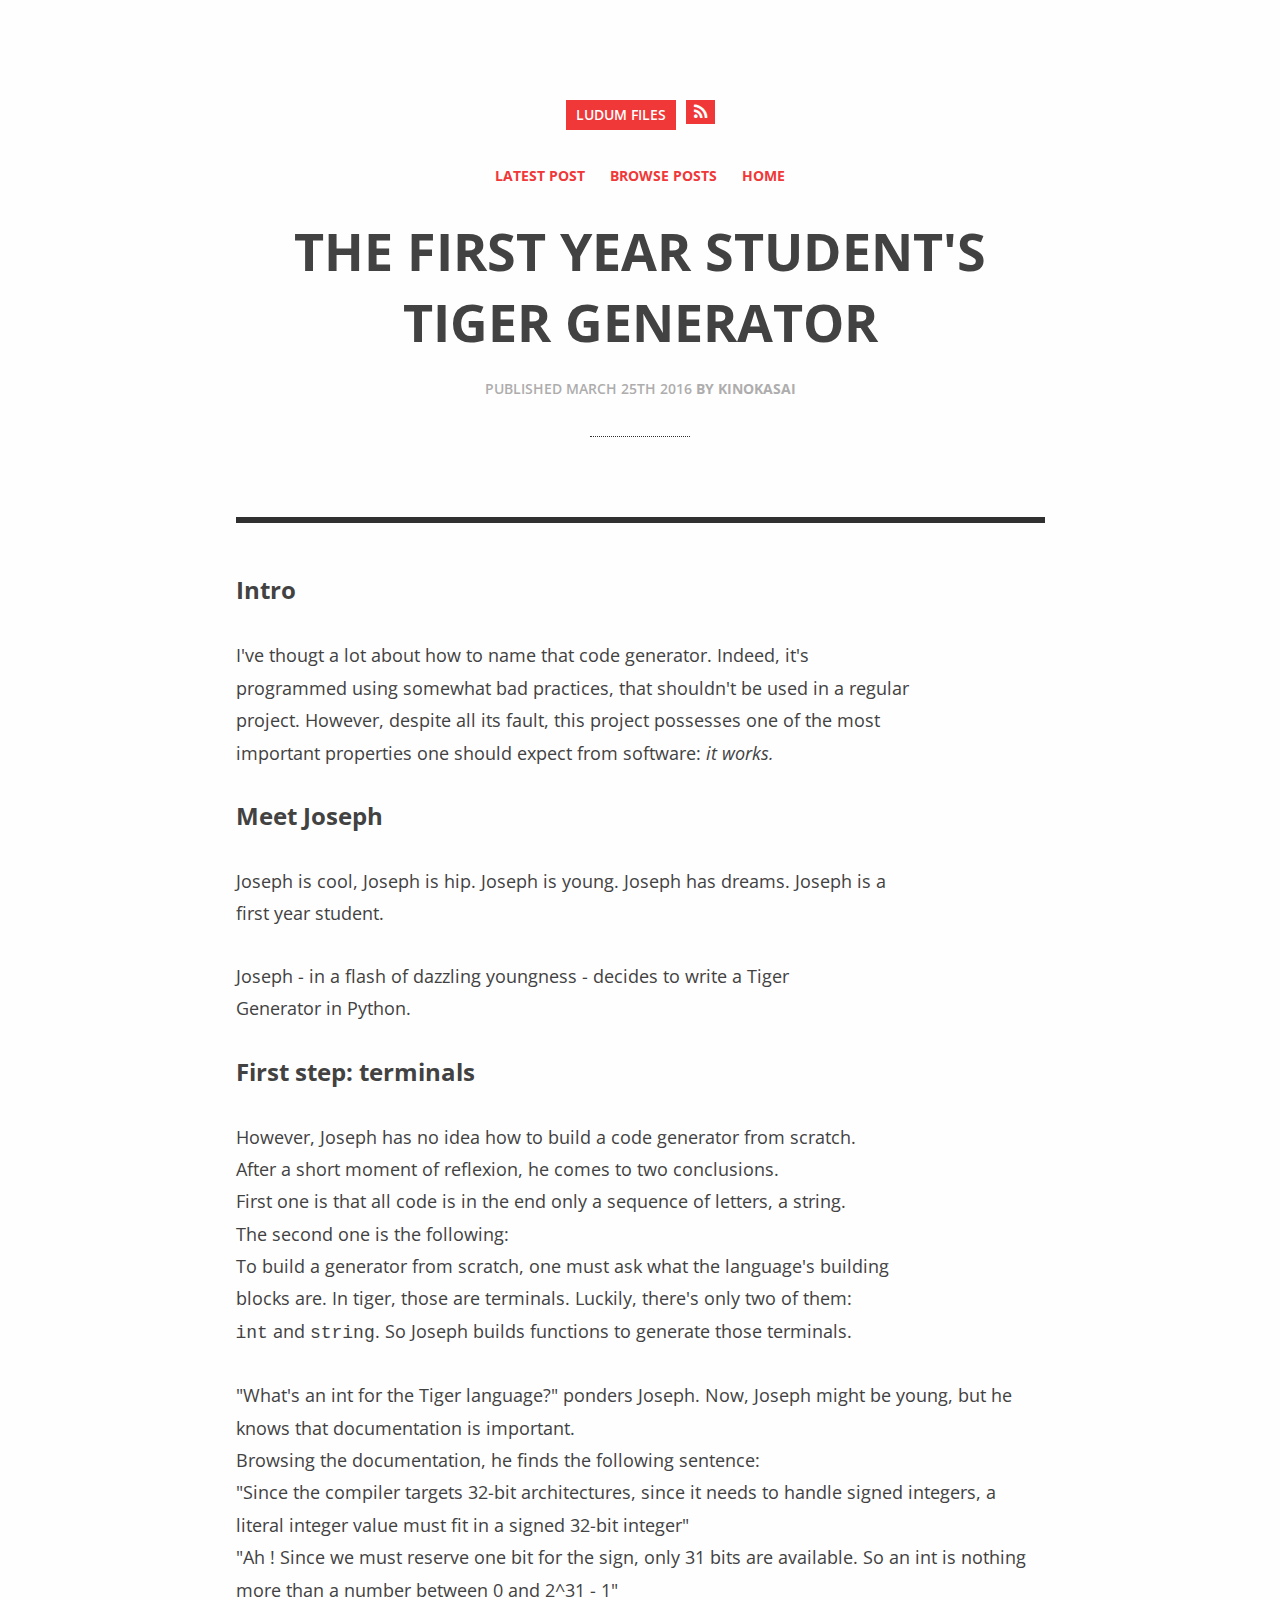
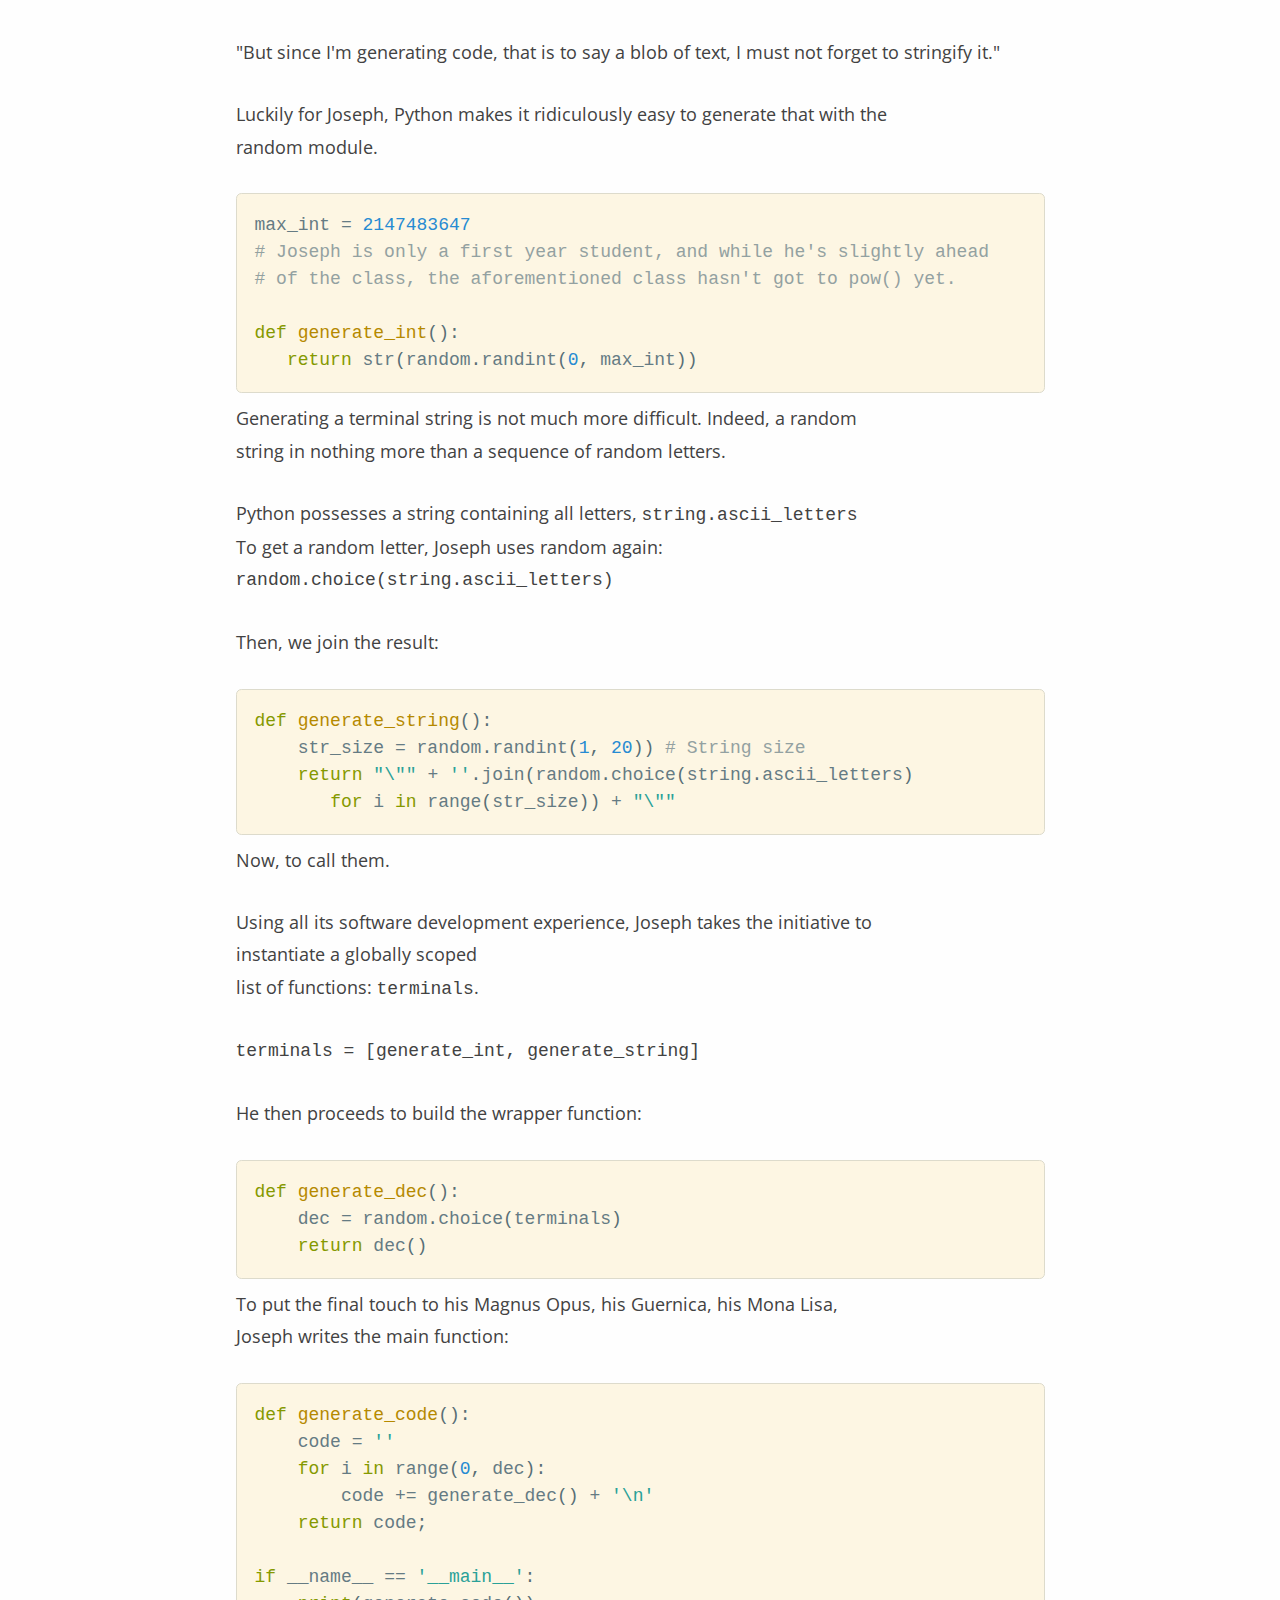
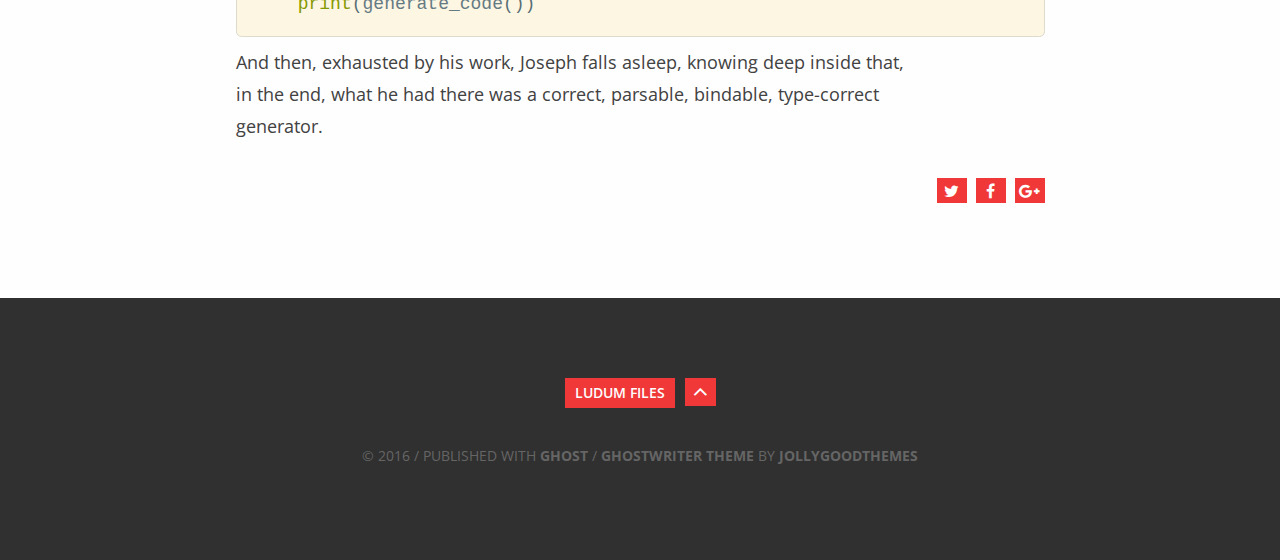
==== the-first-year-students-tiger-generator/index.html @ 7da1688c "Blog update at 2016-03-25 11:44:59" ====
<head>
    <meta http-equiv="Content-Type" content="text/html" charset="UTF-8">
    <meta http-equiv="X-UA-Compatible" content="IE=edge,chrome=1">

    <title>The first year student's Tiger Generator</title>
    <meta name="description" content="">

    <meta name="HandheldFriendly" content="True">
    <meta name="MobileOptimized" content="320">
    <meta name="viewport" content="width=device-width, initial-scale=1.0">

    <link rel="stylesheet" type="text/css" href="../assets/css/normalize.css?v=79998d7798">
    <link rel="stylesheet" type="text/css" href="../assets/css/nprogress.css?v=79998d7798">
    <link rel="stylesheet" type="text/css" href="../assets/css/style.css?v=79998d7798">
    <link rel="stylesheet" type="text/css" href="../assets/css/prism.css?v=79998d7798">
    <link rel="stylesheet" type="text/css" href="http://fonts.googleapis.com/css?family=Open+Sans:300italic,400italic,600italic,700italic,400,600,700,300&amp;subset=latin,cyrillic-ext,latin-ext,cyrillic">
    <link rel="stylesheet" type="text/css" href="http://maxcdn.bootstrapcdn.com/font-awesome/4.3.0/css/font-awesome.min.css">

    <link rel="canonical" href="index.html">
    <meta name="referrer" content="origin">
    
    <meta property="og:site_name" content="Ludum Files">
    <meta property="og:type" content="article">
    <meta property="og:title" content="The first year student's Tiger Generator">
    <meta property="og:description" content="Intro I've thougt a lot about how to name that code generator. Indeed, it's  programmed using somewhat bad practices, that shouldn't be used in a regular  project. However, despite all its fault, this project possesses one of the most  important properties one should expect from software: it works. Meet Joseph">
    <meta property="og:url" content="http://localhost:2368/the-first-year-students-tiger-generator/">
    <meta property="article:published_time" content="2016-03-25T11:16:42.933Z">
    <meta property="article:modified_time" content="2016-03-25T11:41:51.560Z">
    <meta name="twitter:card" content="summary">
    <meta name="twitter:title" content="The first year student's Tiger Generator">
    <meta name="twitter:description" content="Intro I've thougt a lot about how to name that code generator. Indeed, it's  programmed using somewhat bad practices, that shouldn't be used in a regular  project. However, despite all its fault, this project possesses one of the most  important properties one should expect from software: it works. Meet Joseph">
    <meta name="twitter:url" content="http://localhost:2368/the-first-year-students-tiger-generator/">
    
    <script type="application/ld+json">
{
    "@context": "http://schema.org",
    "@type": "Article",
    "publisher": "Ludum Files",
    "author": {
        "@type": "Person",
        "name": "kinokasai",
        "url": "http://localhost:2368/author/kinokasai/"
    },
    "headline": "The first year student&#x27;s Tiger Generator",
    "url": "http://localhost:2368/the-first-year-students-tiger-generator/",
    "datePublished": "2016-03-25T11:16:42.933Z",
    "dateModified": "2016-03-25T11:41:51.560Z",
    "description": "Intro I&#x27;ve thougt a lot about how to name that code generator. Indeed, it&#x27;s  programmed using somewhat bad practices, that shouldn&#x27;t be used in a regular  project. However, despite all its fault, this project possesses one of the most  important properties one should expect from software: it works. Meet Joseph"
}
    </script>

    <meta name="generator" content="Ghost 0.7">
    <link rel="alternate" type="application/rss+xml" title="Ludum Files" href="../rss.3">
</head>
<body class="post-template">

    <div id="wrapper">
        <header class="site-header">
            <div class="container">
                <div class="site-title-wrapper">
                        <h1 class="site-title"><a class="js-ajax-link" title="Ludum Files" href="../">Ludum Files</a></h1>

                        <a class="button-square" href="../rss.3"><i class="fa fa-rss"></i></a>
                </div>

                <ul class="site-nav">
                    <li class="site-nav-item"><a class="js-ajax-link" title="Ludum Files" href="../">Latest Post</a></li>
                    <li class="site-nav-item"><a class="js-ajax-link js-show-index" title="Ludum Files" href="../">Browse Posts</a></li>

                        <li class="site-nav-item"><a class="js-ajax-link" title="Home | Ludum Files" href="../">Home</a></li>


                </ul>
            </div>
        </header>
    
        <div id="ajax-container">
            
<div class="container">
<article class="post-container post">
    <header class="post-header">
        <h1 class="post-title">The first year student's Tiger Generator</h1>

        <p class="post-date">Published <time datetime="Fri Mar 25 2016 11:16:42 GMT+0000 (UTC)">March 25th 2016</time> <strong>by <a href="../author/kinokasai/">kinokasai</a></strong></p>
    </header>

    <div class="post-content clearfix">

        <h2 id="intro">Intro</h2>

<p>I've thougt a lot about how to name that code generator. Indeed, it's <br>
programmed using somewhat bad practices, that shouldn't be used in a regular <br>
project. However, despite all its fault, this project possesses one of the most <br>
important properties one should expect from software: <em>it works.</em></p>

<h2 id="meetjoseph">Meet Joseph</h2>

<p>Joseph is cool, Joseph is hip. Joseph is young. Joseph has dreams. Joseph is a <br>
first year student.</p>

<p>Joseph - in a flash of dazzling youngness - decides to write a Tiger <br>
Generator in Python.</p>

<h2 id="firststepterminals">First step: terminals</h2>

<p>However, Joseph has no idea how to build a code generator from scratch. <br>
After a short moment of reflexion, he comes to two conclusions. <br>
First one is that all code is in the end only a sequence of letters, a string. <br>
The second one is the following: <br>
To build a generator from scratch, one must ask what the language's building <br>
blocks are. In tiger, those are terminals. Luckily, there's only two of them: <br>
<code>int</code> and <code>string</code>. So Joseph builds functions to generate those terminals.</p>

<p>"What's an int for the Tiger language?" ponders Joseph.
Now, Joseph might be young, but he knows that documentation is important. <br>
Browsing the documentation, he finds the following sentence: <br>
"Since the compiler targets 32-bit architectures, since it needs to handle
signed integers, a literal integer value must fit in a signed 32-bit integer" <br>
"Ah ! Since we must reserve one bit for the sign, only 31 bits are available.
So an int is nothing more than a number between 0 and 2^31 - 1"</p>

<p>"But since I'm generating code, that is to say a blob of text, I must not
forget to stringify it."</p>

<p>Luckily for Joseph, Python makes it ridiculously easy to generate that with the <br>
random module.</p>

<pre><code class="language- language-python">max_int = 2147483647  
# Joseph is only a first year student, and while he's slightly ahead
# of the class, the aforementioned class hasn't got to pow() yet.

def generate_int():  
   return str(random.randint(0, max_int))
</code></pre>

<p>Generating a terminal string is not much more difficult. Indeed, a random <br>
string in nothing more than a sequence of random letters.</p>

<p>Python possesses a string containing all letters, <code>string.ascii_letters</code> <br>
To get a random letter, Joseph uses random again: <br>
<code>random.choice(string.ascii_letters)</code></p>

<p>Then, we join the result:</p>

<pre><code class="language- language-python">def generate_string():  
    str_size = random.randint(1, 20)) # String size
    return "\"" + ''.join(random.choice(string.ascii_letters)
       for i in range(str_size)) + "\""
</code></pre>

<p>Now, to call them.</p>

<p>Using all its software development experience, Joseph takes the initiative to <br>
instantiate a globally scoped <br>
list of functions: <code>terminals</code>.</p>

<p><code>terminals = [generate_int, generate_string]</code></p>

<p>He then proceeds to build the wrapper function:</p>

<pre><code class="language- language-python">def generate_dec():  
    dec = random.choice(terminals)
    return dec()
</code></pre>

<p>To put the final touch to his Magnus Opus, his Guernica, his Mona Lisa, <br>
Joseph writes the main function:</p>

<pre><code class="language- language-python">def generate_code():  
    code = ''
    for i in range(0, dec):
        code += generate_dec() + '\n'
    return code;

if __name__ == '__main__':  
    print(generate_code())
</code></pre>

<p>And then, exhausted by his work, Joseph falls asleep, knowing deep inside that, <br>
in the end, what he had there was a correct, parsable, bindable, type-correct <br>
generator.</p>
    </div>

    <footer class="post-footer clearfix">

        <div class="share">
            <a class="icon-twitter" href="http://twitter.com/share?text=The%20first%20year%20student's%20Tiger%20Generator&amp;url=http://localhost:2368/the-first-year-students-tiger-generator/" onclick="window.open(this.href, 'twitter-share', 'width=550,height=235');return false;">
                <i class="fa fa-twitter"></i>
                <span class="hidden">Twitter</span>
            </a>

            <a class="icon-facebook" href="https://www.facebook.com/sharer/sharer.php?u=http://localhost:2368/the-first-year-students-tiger-generator/" onclick="window.open(this.href, 'facebook-share','width=580,height=296');return false;">
                <i class="fa fa-facebook"></i>
                <span class="hidden">Facebook</span>
            </a>

            <a class="icon-google-plus" href="https://plus.google.com/share?url=http://localhost:2368/the-first-year-students-tiger-generator/" onclick="window.open(this.href, 'google-plus-share', 'width=490,height=530');return false;">
               <i class="fa fa-google-plus"></i>
                <span class="hidden">Google+</span>
            </a>
        </div>
    </footer>
</article></div>
        </div>
    </div>

    <footer class="footer">
        <div class="container">
            <div class="site-title-wrapper">
                <h1 class="site-title"><a class="js-ajax-link" title="Ludum Files" href="../">Ludum Files</a></h1>

                <a class="button-square button-jump-top js-jump-top" href="index.html#"><i class="fa fa-angle-up"></i></a>
            </div>

            <p class="footer-copyright">© 2016 / Published with <a href="https://ghost.org">Ghost</a> / <a href="https://github.com/roryg/ghostwriter">Ghostwriter theme</a> By <a href="http://jollygoodthemes.com">JollyGoodThemes</a></p>
        </div>
    </footer>

    

    <script type="text/javascript">  
    if (typeof jQuery == 'undefined') {
        document.write('<script type="text/javascript" src="../assets/js/jquery-1.11.3.min.js?v=79998d7798"></'+'script>');
    }
    </script>

    <script type="text/javascript" src="../assets/js/jquery.history.js?v=79998d7798"></script>
    <script type="text/javascript" src="../assets/js/nprogress.js?v=79998d7798"></script>
    <script type="text/javascript" src="../assets/js/jquery.fitvids.js?v=79998d7798"></script>
    <script type="text/javascript" src="../assets/js/scripts.js?v=79998d7798"></script>
    <script type="text/javascript" src="../assets/js/prism.js?v=79998d7798"></script>

</body>
---- assets/css/nprogress.css ----
/* Make clicks pass-through */
#nprogress {
  pointer-events: none;
}

#nprogress .bar {
  background: #29d;

  position: fixed;
  z-index: 1031;
  top: 0;
  left: 0;

  width: 100%;
  height: 2px;
}

/* Fancy blur effect */
#nprogress .peg {
  display: block;
  position: absolute;
  right: 0px;
  width: 100px;
  height: 100%;
  box-shadow: 0 0 10px #29d, 0 0 5px #29d;
  opacity: 1.0;

  -webkit-transform: rotate(3deg) translate(0px, -4px);
      -ms-transform: rotate(3deg) translate(0px, -4px);
          transform: rotate(3deg) translate(0px, -4px);
}

/* Remove these to get rid of the spinner */
#nprogress .spinner {
  display: block;
  position: fixed;
  z-index: 1031;
  top: 15px;
  right: 15px;
}

#nprogress .spinner-icon {
  width: 18px;
  height: 18px;
  box-sizing: border-box;

  border: solid 2px transparent;
  border-top-color: #29d;
  border-left-color: #29d;
  border-radius: 50%;

  -webkit-animation: nprogress-spinner 400ms linear infinite;
          animation: nprogress-spinner 400ms linear infinite;
}

.nprogress-custom-parent {
  overflow: hidden;
  position: relative;
}

.nprogress-custom-parent #nprogress .spinner,
.nprogress-custom-parent #nprogress .bar {
  position: absolute;
}

@-webkit-keyframes nprogress-spinner {
  0%   { -webkit-transform: rotate(0deg); }
  100% { -webkit-transform: rotate(360deg); }
}
@keyframes nprogress-spinner {
  0%   { transform: rotate(0deg); }
  100% { transform: rotate(360deg); }
}
---- assets/css/style.css ----
/* ============================================================ */
/* Base */
/* ============================================================ */
html, body {
  height: 100%; }

body {
  background: #FEFEFE;
  color: #424242;
  font-family: "Open Sans", arial, sans-serif;
  font-size: 18px; }

h1, h2, h3, h4, h5, h6 {
  margin-bottom: 33px;
  text-transform: none; }

h1 {
  font-size: 26px; }

h2 {
  font-size: 24px; }

h3 {
  font-size: 20px;
  margin-bottom: 20px; }

h4 {
  font-size: 18px;
  margin-bottom: 18px; }

h5 {
  font-size: 16px;
  margin-bottom: 15px; }

h6 {
  font-size: 14px;
  margin-bottom: 12px; }

p {
  line-height: 1.8;
  margin: 0 0 30px; }

a {
  color: #F03838;
  text-decoration: none; }

ul, ol {
  list-style-position: outside;
  line-height: 1.8;
  margin: 0 0 40px; }
  ul ul, ul ol, ol ul, ol ol {
    margin: 10px 0 0 20px; }
  ul li, ol li {
    margin: 0 0 10px; }
    ul li:last-of-type, ol li:last-of-type {
      margin-bottom: 0; }

ul {
  padding-left: 20px; }

ol {
  padding-left: 22px; }

ul ul,
ol ul {
  padding-left: 0; }

ul ol,
ol ol {
  padding-left: 5px; }

blockquote {
  border-left: 1px dotted #303030;
  margin: 40px 0;
  padding: 5px 30px; }
  blockquote p {
    color: #AEADAD;
    display: block;
    font-style: italic;
    margin: 0;
    width: 100%; }

img {
  display: block;
  margin: 40px 0;
  width: auto;
  max-width: 100%; }

pre {
  background: #F1F0EA;
  border: 1px solid #DDDBCC;
  border-radius: 3px;
  margin: 0 0 40px;
  padding: 15px 20px; }

hr {
  border: none;
  border-bottom: 1px dotted #303030;
  margin: 45px 0; }

table {
  margin-bottom: 40px;
  width: 100%; }
  table tbody > tr:nth-child(odd) > td,
  table tbody > tr:nth-child(odd) > th {
    background-color: #f7f7f3; }
  table th {
    padding: 0 10px 10px;
    text-align: left; }
  table td {
    padding: 10px; }
  table tr {
    border-bottom: 1px dotted #AEADAD; }

::selection {
  background: #FFF5B8;
  color: #000;
  display: block; }

::-moz-selection {
  background: #FFF5B8;
  color: #000;
  display: block; }

.fluid-width-video-wrapper {
  margin-bottom: 40px; }

.hidden {
  text-indent: -9999px;
  visibility: hidden;
  display: none; }

.clearfix:after {
  content: "";
  display: table;
  clear: both; }

/* ============================================================ */
/* General Appearance */
/* ============================================================ */
.container {
  margin: 0 auto;
  position: relative;
  width: 100%;
  max-width: 889px; }

#wrapper {
  height: auto;
  min-height: 100%;
  /* This must be the same as the height of the footer */
  margin-bottom: -265px; }
  #wrapper:after {
    content: "";
    display: block;
    /* This must be the same as the height of the footer */
    height: 265px; }

.button {
  background: #303030;
  border: none;
  border-radius: 3px;
  color: #FEFEFE;
  font-size: 14px;
  font-weight: 700;
  padding: 10px 12px;
  text-transform: uppercase; }
  .button:hover {
    background: #F03838; }

.button-square {
  background: #F03838;
  color: #FFF;
  float: left;
  font-size: 17px;
  margin: 0 0 0 10px;
  padding: 3px 8px 4px; }
  .button-square:hover {
    background: #303030; }

/* ============================================================ */
/* Site Header */
/* ============================================================ */
.site-header {
  padding: 100px 0 0;
  overflow: auto;
  text-align: center;
  text-transform: uppercase; }

.site-title-wrapper {
  display: table;
  margin: 0 auto; }

.site-title {
  float: left;
  font-size: 14px;
  font-weight: 600;
  margin: 0;
  text-transform: uppercase; }
  .site-title a {
    float: left;
    background: #F03838;
    color: #FEFEFE;
    padding: 5px 10px 6px; }
    .site-title a:hover {
      background: #303030; }

.site-logo {
  display: block; }
  .site-logo img {
    margin: 0; }

.site-nav {
  list-style: none;
  margin: 28px 0 10px;
  padding-left:	0px; }

.site-nav-item {
  display: inline-block;
  font-size: 14px;
  font-weight: 700;
  margin: 0 10px; }
  .site-nav-item a:hover {
    color: #424242; }

/* ============================================================ */
/* Post */
/* ============================================================ */
#latest-post {
  display: none; }

.post-container {
  margin: 0 40px; }

.post-header {
  border-bottom: 6px solid #303030;
  margin: 0 0 50px;
  padding: 0 0 80px;
  text-align: center;
  text-transform: uppercase; }

.post-title,
.page-title {
  font-size: 52px;
  font-weight: 700;
  margin: 15px 0;
  text-align: center;
  text-transform: uppercase; }

.page-title {
  margin: 15px 40px; }

.post-date,
.blog-description {
  color: #AEADAD;
  font-size: 14px;
  font-weight: 600;
  line-height: 1;
  margin: 25px 0 0; }
  .post-date a,
  .blog-description a {
    color: #AEADAD; }
  .post-date a:hover,
  .blog-description a:hover {
    color: #F03838; }
  .post-date:after,
  .blog-description:after {
    border-bottom: 1px dotted #303030;
    content: "";
    display: block;
    margin: 40px auto 0;
    width: 100px; }

.post-content a:hover {
  border-bottom: 1px dotted #F03838;
  padding: 0 0 2px; }
.post-content:last-child {
  margin-bottom: 0; }

.post-footer {
  margin-top: 5px; }

.post-tags,
.share {
  color: #AEADAD;
  font-size: 14px; }
  .post-tags span,
  .share span {
    font-weight: 600; }

.post-tags {
  float: left;
  margin: 3px 0 0; }
  .post-tags a:hover {
    color: #303030; }

.share {
  float: right; }
  .share a {
    background: #F03838;
    color: #FFF;
    display: inline-block;
    font-size: 16px;
    margin-left: 5px;
    padding: 5px 0 4px;
    width: 30px;
    text-align: center; }
  .share a:hover {
    background: #303030; }

.post-navigation {
  display: table;
  margin: 70px auto 100px; }

.newer-posts,
.older-posts {
  float: left;
  background: #F03838;
  color: #FEFEFE;
  font-size: 14px;
  font-weight: 600;
  margin: 0 5px;
  padding: 5px 10px 6px;
  text-transform: uppercase; }
  .newer-posts:hover,
  .older-posts:hover {
    background: #303030; }

.page-number {
  display: none; }

/* ============================================================ */
/* Post Index */
/* ============================================================ */
.post-list {
  border-top: 6px solid #303030;
  list-style: none;
  margin: 80px 40px 0;
  padding: 35px 0 0; }

.post-stub {
  border-bottom: 1px dotted #303030;
  margin: 0;
  position: relative; }
  .post-stub:first-child {
    padding-top: 0; }
  .post-stub a {
    -webkit-transition: all 0.2s ease-in-out;
    -moz-transition: all 0.2s ease-in-out;
    transition: all 0.2s ease-in-out;
    display: block;
    color: #424242;
    padding: 20px 5px; }
    .post-stub a:hover {
      background: #FCF5F5;
      color: #F03838;
      padding: 20px 12px; }
      .post-stub a:hover .post-stub-tag {
        background: #F03838; }

.post-stub-tag {
  background: #303030;
  border-radius: 3px;
  color: #FFF;
  float: right;
  font-size: 10px;
  margin: 7px 0 0;
  padding: 0 5px;
  text-transform: uppercase; }

.post-stub-title {
  display: inline-block;
  margin: 0;
  text-transform: none; }

.post-stub-date {
  display: inline-block; }
  .post-stub-date:before {
    content: "/ "; }

.next-posts-link a,
.previous-posts-link a {
  display: block;
  padding: 8px 11px; }

/* ============================================================ */
/* Author */
/* ============================================================ */
.author-profile {
  margin: 0 40px; }
  .author-profile:after {
    border-bottom: 1px dotted #303030;
    content: "";
    display: block;
    margin: 40px auto 0;
    width: 100px; }

.author-heading {
  margin: 15px auto;
  text-align: center;
  width: 100%; }

.author-avatar {
  border-radius: 50px;
  display: inline;
  height: 50px;
  margin: 5px 10px 0 0;
  width: 50px;
  vertical-align: middle; }

.author-name {
  display: inline;
  font-size: 52px;
  font-weight: 700;
  text-align: center;
  text-transform: uppercase;
  vertical-align: middle; }

.author-meta {
  color: #AEADAD;
  font-size: 14px;
  font-weight: 600;
  line-height: 1;
  margin: 25px 0 0;
  text-align: center;
  text-transform: uppercase; }
  .author-meta span {
    display: inline-block;
    margin: 0 10px 8px; }
  .author-meta i {
    margin-right: 8px; }
  .author-meta a {
    color: #AEADAD; }
  .author-meta a:hover {
    color: #F03838; }

.author-bio {
  margin: 20px auto 0;
  text-align: center;
  max-width: 700px; }

/* ============================================================ */
/* Footer */
/* ============================================================ */
.footer {
  background: #303030;
  color: #D3D3D3;
  height: 265px;
  margin-top: 95px;
  overflow: auto; }
  .footer .site-title-wrapper {
    margin: 80px auto 35px; }
  .footer .site-title a:hover,
  .footer .button-square:hover {
    background: #121212; }
  .footer .button-jump-top {
    font-size: 23px;
    line-height: 1.1;
    padding-top: 1px; }

.footer-copyright {
  color: #656565;
  font-size: 14px;
  margin: 0;
  text-align: center;
  text-transform: uppercase; }
  .footer-copyright a {
    color: #656565;
    font-weight: 700; }
    .footer-copyright a:hover {
      color: #FEFEFE; }

/* ============================================================ */
/* NProgress */
/* ============================================================ */
#nprogress .bar {
  background: #F03838; }

#nprogress .peg {
  box-shadow: 0 0 10px #F03838, 0 0 5px #F03838; }

#nprogress .spinner-icon {
  border-top-color: #F03838;
  border-left-color: #F03838; }

/* ============================================================ */
/* Media Queries */
/* ============================================================ */
@media only screen and (max-width: 800px) {
  .post-stub-tag {
    display: none; } }
@media only screen and (max-width: 600px) {
  h1, h2 {
    margin-bottom: 20px; }

  p {
    margin-bottom: 20px; }

  ul, ol {
    margin-bottom: 20px; }

  img {
    margin: 30px 0; }

  blockquote {
    margin: 30px 0; }

  pre {
    margin: 30px 0; }

  hr {
    margin: 35px 0; }

  .site-header {
    padding-top: 60px; }

  .site-nav-item {
    display: block;
    margin: 15px 0; }

  .post-header {
    margin-bottom: 35px;
    padding-bottom: 45px; }

  .post-title,
  .page-title,
  .author-name,
  .author-heading {
    font-size: 42px;
    margin-top: 5px; }

  .post-date,
  .blog-description,
  .author-meta {
    margin-top: 20px; }
    .post-date:after, .post-date:before,
    .blog-description:after,
    .blog-description:before,
    .author-meta:after,
    .author-meta:before {
      margin-top: 30px; }

  .author-profile:after, .author-profile:before {
    margin-top: 20px; }

  .post-stub-title {
    display: block; }

  .post-stub-date:before {
    content: "";
    display: block; }

  .post-list {
    margin-top: 45px; }

  .post-container,
  .post-list,
  .author-profile {
    margin-right: 25px;
    margin-left: 25px; }

  .post-tags {
    width: 100%; }

  .post-stub a,
  .post-stub a:hover {
    padding-top: 12px;
    padding-bottom: 12px; }

  .share {
    float: left;
    margin-top: 20px; }
    .share a {
      margin: 0 5px 0 0; }

  .footer {
    margin-top: 50px; } }
@media only screen and (max-width: 400px) {
  .site-header {
    padding-top: 40px; }

  .post-title,
  .page-title,
  .author-name,
  .author-heading {
    font-size: 30px;
    line-height: 1.2; }

  .post-date,
  .blog-description,
  .author-meta {
    line-height: 1.6; }

  .post-date,
  .blog-description,
  .author-meta {
    margin-top: 10px; }
    .post-date:after, .post-date:before,
    .blog-description:after,
    .blog-description:before,
    .author-meta:after,
    .author-meta:before {
      margin-top: 20px; }

  .author-profile:after, .author-profile:before {
    margin-top: 10px; }

  .post-container,
  .post-list,
  .author-profile {
    margin-right: 15px;
    margin-left: 15px; }

  .author-avatar {
    display: block;
    margin: 0 auto 18px; }

  .author-meta span {
    display: block;
    margin: 18px 0; }

  .footer-copyright {
    padding: 0 10px; } }

/*# sourceMappingURL=style.css.map */
---- assets/css/prism.css ----
/* http://prismjs.com/download.html?themes=prism-solarizedlight&languages=markup+css+clike+javascript+c+cpp+python&plugins=show-language+highlight-keywords */
/*
 Solarized Color Schemes originally by Ethan Schoonover
 http://ethanschoonover.com/solarized

 Ported for PrismJS by Hector Matos
 Website: https://krakendev.io
 Twitter Handle: https://twitter.com/allonsykraken)
*/

/*
SOLARIZED HEX
--------- -------
base03    #002b36
base02    #073642
base01    #586e75
base00    #657b83
base0     #839496
base1     #93a1a1
base2     #eee8d5
base3     #fdf6e3
yellow    #b58900
orange    #cb4b16
red       #dc322f
magenta   #d33682
violet    #6c71c4
blue      #268bd2
cyan      #2aa198
green     #859900
*/

code[class*="language-"],
pre[class*="language-"] {
	color: #657b83; /* base00 */
	font-family: Consolas, Monaco, 'Andale Mono', 'Ubuntu Mono', monospace;
	text-align: left;
	white-space: pre;
	word-spacing: normal;
	word-break: normal;
	word-wrap: normal;

	line-height: 1.5;

	-moz-tab-size: 4;
	-o-tab-size: 4;
	tab-size: 4;

	-webkit-hyphens: none;
	-moz-hyphens: none;
	-ms-hyphens: none;
	hyphens: none;
}

pre[class*="language-"]::-moz-selection, pre[class*="language-"] ::-moz-selection,
code[class*="language-"]::-moz-selection, code[class*="language-"] ::-moz-selection {
	background: #073642; /* base02 */
}

pre[class*="language-"]::selection, pre[class*="language-"] ::selection,
code[class*="language-"]::selection, code[class*="language-"] ::selection {
	background: #073642; /* base02 */
}

/* Code blocks */
pre[class*="language-"] {
	padding: 1em;
	margin: .5em 0;
	overflow: auto;
	border-radius: 0.3em;
}

:not(pre) > code[class*="language-"],
pre[class*="language-"] {
	background-color: #fdf6e3; /* base3 */
}

/* Inline code */
:not(pre) > code[class*="language-"] {
	padding: .1em;
	border-radius: .3em;
}

.token.comment,
.token.prolog,
.token.doctype,
.token.cdata {
	color: #93a1a1; /* base1 */
}

.token.punctuation {
	color: #586e75; /* base01 */
}

.namespace {
	opacity: .7;
}

.token.property,
.token.tag,
.token.boolean,
.token.number,
.token.constant,
.token.symbol,
.token.deleted {
	color: #268bd2; /* blue */
}

.token.selector,
.token.attr-name,
.token.string,
.token.char,
.token.builtin,
.token.url,
.token.inserted {
	color: #2aa198; /* cyan */
}

.token.entity {
	color: #657b83; /* base00 */
	background: #eee8d5; /* base2 */
}

.token.atrule,
.token.attr-value,
.token.keyword {
	color: #859900; /* green */
}

.token.function {
	color: #b58900; /* yellow */
}

.token.regex,
.token.important,
.token.variable {
	color: #cb4b16; /* orange */
}

.token.important,
.token.bold {
	font-weight: bold;
}
.token.italic {
	font-style: italic;
}

.token.entity {
	cursor: help;
}
div.prism-show-language {
	position: relative;
}

div.prism-show-language > div.prism-show-language-label {
	color: black;
	background-color: #CFCFCF;
	display: inline-block;
	position: absolute;
	bottom: auto;
	left: auto;
	top: 0;
	right: 0;
	width: auto;
	height: auto;
	font-size: 0.9em;
	border-radius: 0 0 0 5px;
	padding: 0 0.5em;
	text-shadow: none;
	z-index: 1;
	-webkit-box-shadow: none;
	-moz-box-shadow: none;
	box-shadow: none;
	-webkit-transform: none;
	-moz-transform: none;
	-ms-transform: none;
	-o-transform: none;
	transform: none;
}
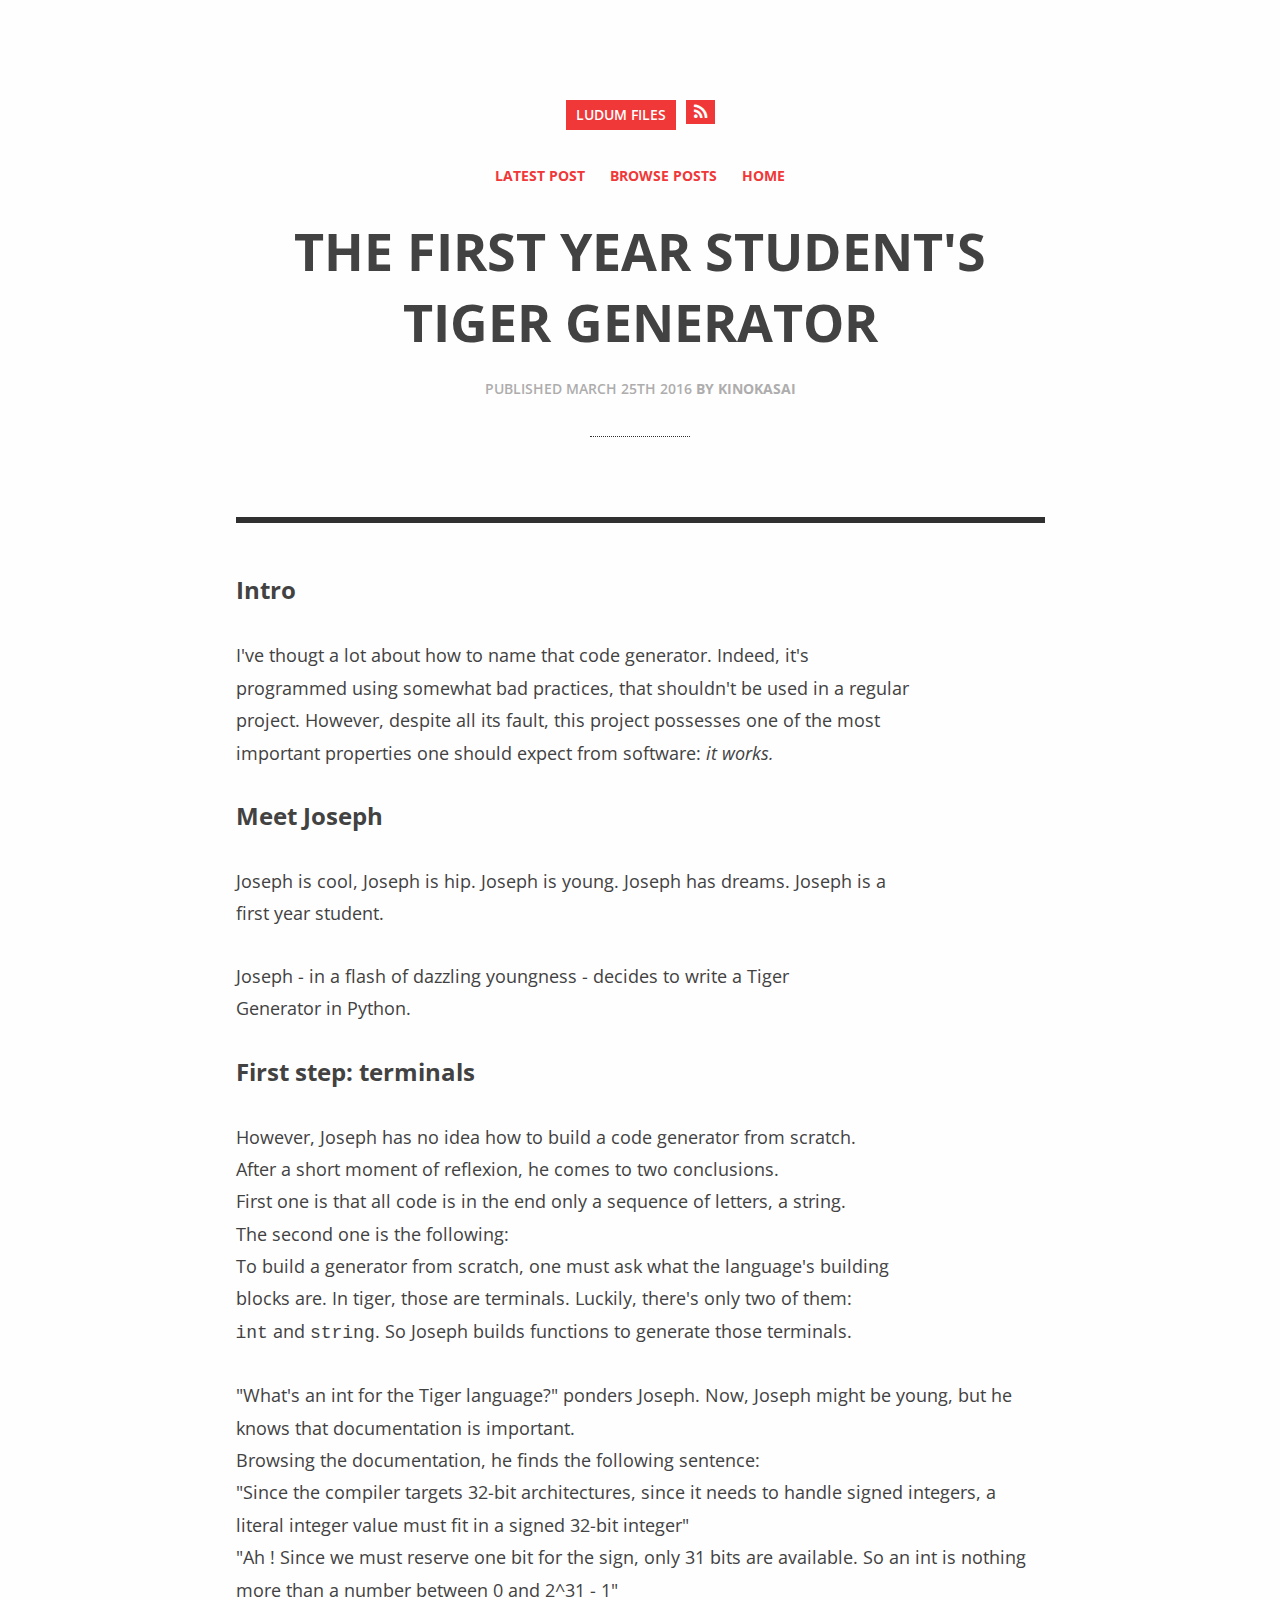
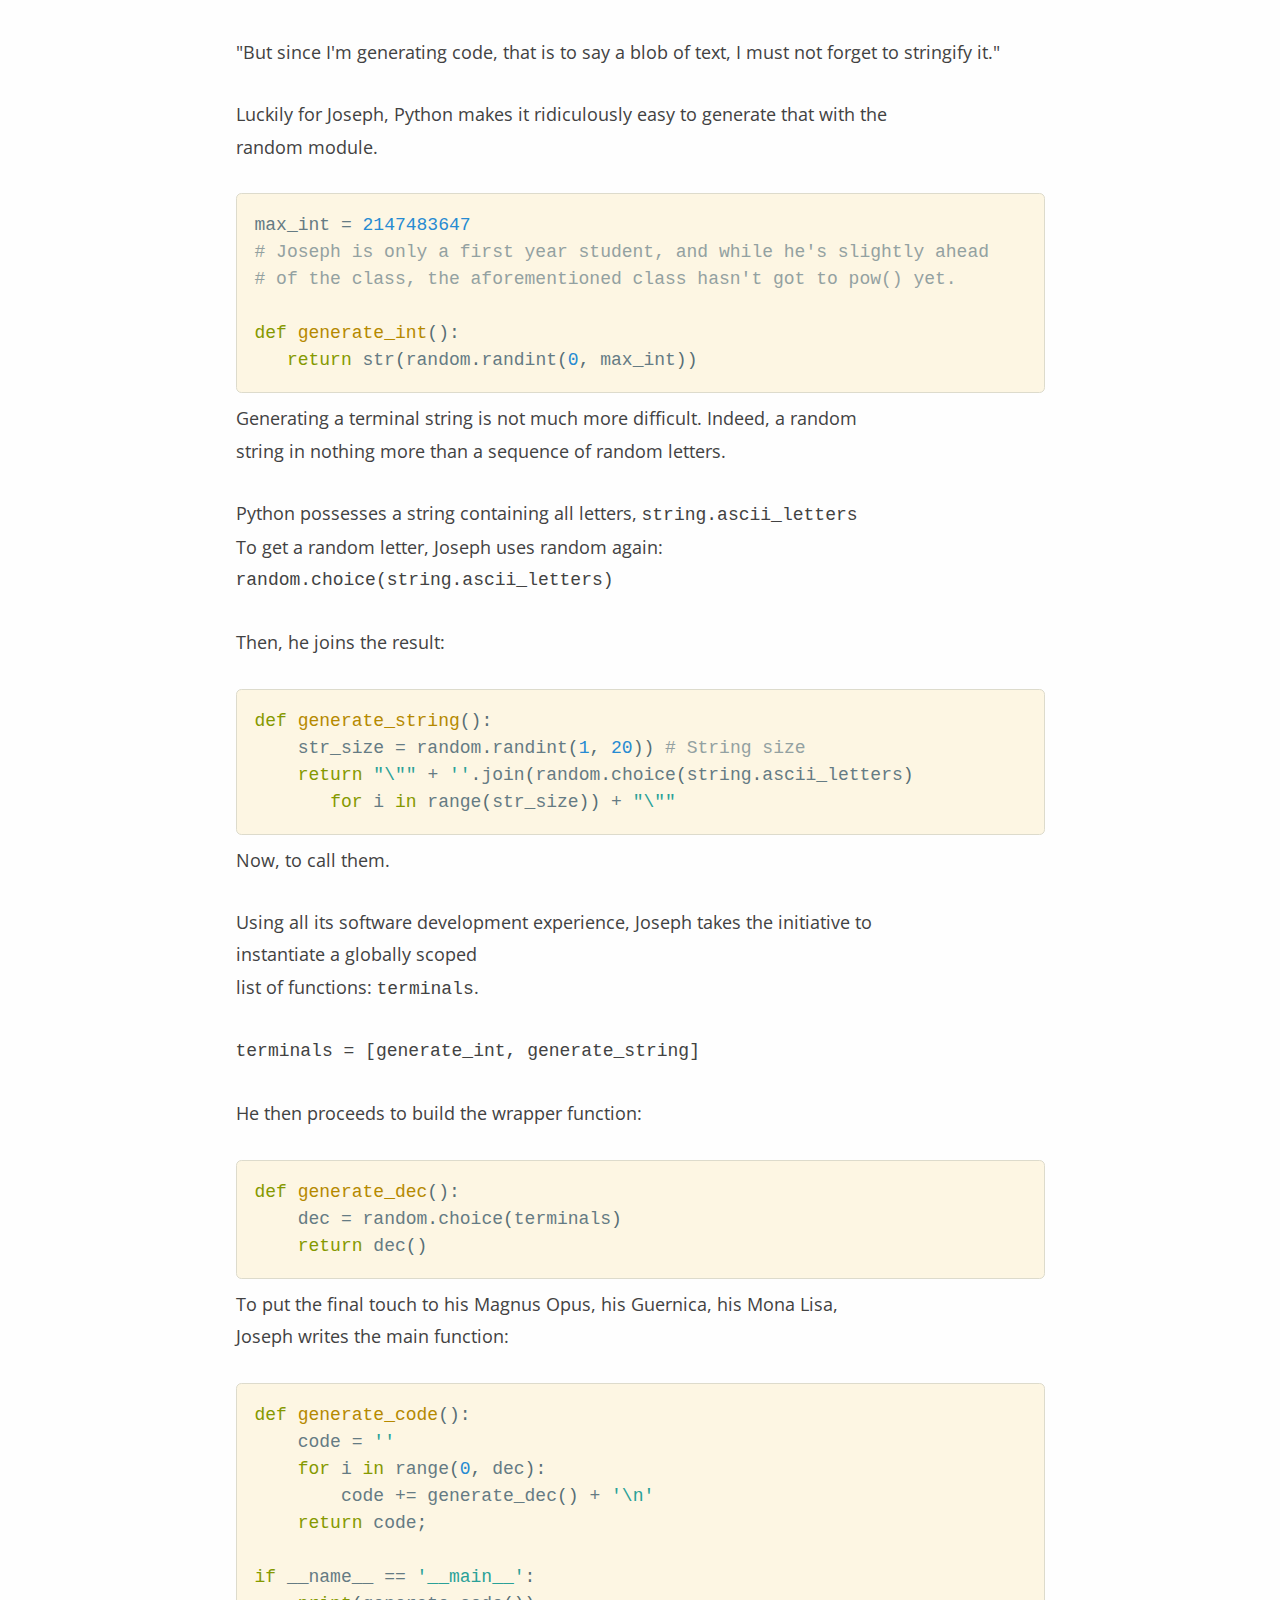
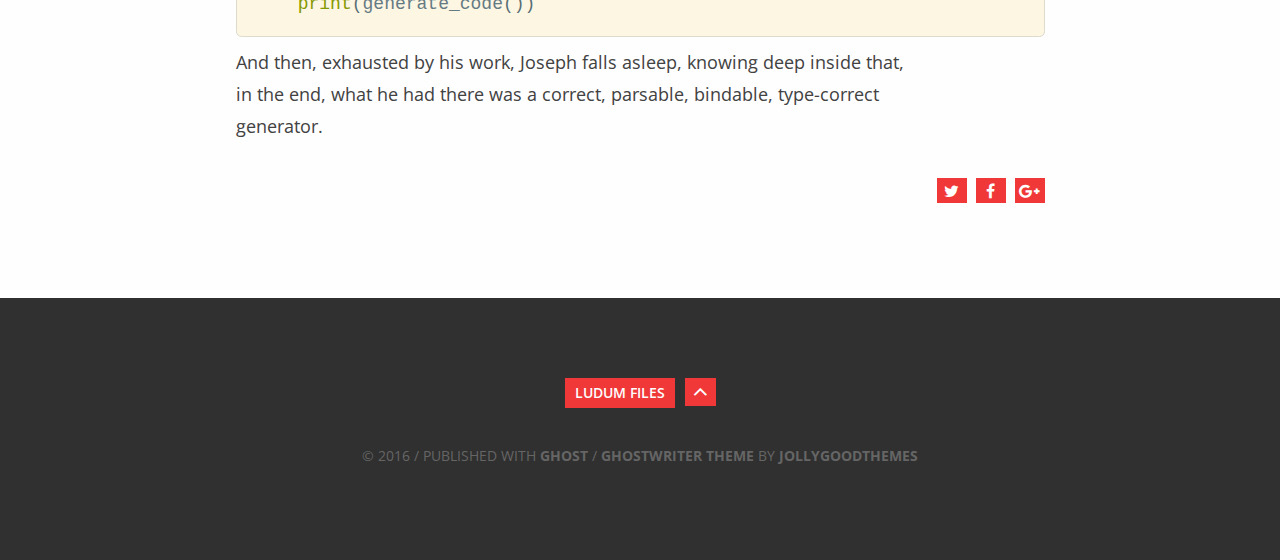
==== commit f54a1d6a: "Blog update at 2016-03-25 11:55:05" ====
--- a/the-first-year-students-tiger-generator/index.html
+++ b/the-first-year-students-tiger-generator/index.html
@@ -10,10 +10,10 @@
     <meta name="MobileOptimized" content="320">
     <meta name="viewport" content="width=device-width, initial-scale=1.0">
 
-    <link rel="stylesheet" type="text/css" href="../assets/css/normalize.css?v=79998d7798">
-    <link rel="stylesheet" type="text/css" href="../assets/css/nprogress.css?v=79998d7798">
-    <link rel="stylesheet" type="text/css" href="../assets/css/style.css?v=79998d7798">
-    <link rel="stylesheet" type="text/css" href="../assets/css/prism.css?v=79998d7798">
+    <link rel="stylesheet" type="text/css" href="../assets/css/normalize.css?v=72892a81a2">
+    <link rel="stylesheet" type="text/css" href="../assets/css/nprogress.css?v=72892a81a2">
+    <link rel="stylesheet" type="text/css" href="../assets/css/style.css?v=72892a81a2">
+    <link rel="stylesheet" type="text/css" href="../assets/css/prism.css?v=72892a81a2">
     <link rel="stylesheet" type="text/css" href="http://fonts.googleapis.com/css?family=Open+Sans:300italic,400italic,600italic,700italic,400,600,700,300&amp;subset=latin,cyrillic-ext,latin-ext,cyrillic">
     <link rel="stylesheet" type="text/css" href="http://maxcdn.bootstrapcdn.com/font-awesome/4.3.0/css/font-awesome.min.css">
 
@@ -26,7 +26,7 @@
     <meta property="og:description" content="Intro I've thougt a lot about how to name that code generator. Indeed, it's  programmed using somewhat bad practices, that shouldn't be used in a regular  project. However, despite all its fault, this project possesses one of the most  important properties one should expect from software: it works. Meet Joseph">
     <meta property="og:url" content="http://localhost:2368/the-first-year-students-tiger-generator/">
     <meta property="article:published_time" content="2016-03-25T11:16:42.933Z">
-    <meta property="article:modified_time" content="2016-03-25T11:41:51.560Z">
+    <meta property="article:modified_time" content="2016-03-25T11:54:53.068Z">
     <meta name="twitter:card" content="summary">
     <meta name="twitter:title" content="The first year student's Tiger Generator">
     <meta name="twitter:description" content="Intro I've thougt a lot about how to name that code generator. Indeed, it's  programmed using somewhat bad practices, that shouldn't be used in a regular  project. However, despite all its fault, this project possesses one of the most  important properties one should expect from software: it works. Meet Joseph">
@@ -45,13 +45,13 @@
     "headline": "The first year student&#x27;s Tiger Generator",
     "url": "http://localhost:2368/the-first-year-students-tiger-generator/",
     "datePublished": "2016-03-25T11:16:42.933Z",
-    "dateModified": "2016-03-25T11:41:51.560Z",
+    "dateModified": "2016-03-25T11:54:53.068Z",
     "description": "Intro I&#x27;ve thougt a lot about how to name that code generator. Indeed, it&#x27;s  programmed using somewhat bad practices, that shouldn&#x27;t be used in a regular  project. However, despite all its fault, this project possesses one of the most  important properties one should expect from software: it works. Meet Joseph"
 }
     </script>
 
     <meta name="generator" content="Ghost 0.7">
-    <link rel="alternate" type="application/rss+xml" title="Ludum Files" href="../rss.3">
+    <link rel="alternate" type="application/rss+xml" title="Ludum Files" href="../rss.4">
 </head>
 <body class="post-template">
 
@@ -61,7 +61,7 @@
                 <div class="site-title-wrapper">
                         <h1 class="site-title"><a class="js-ajax-link" title="Ludum Files" href="../">Ludum Files</a></h1>
 
-                        <a class="button-square" href="../rss.3"><i class="fa fa-rss"></i></a>
+                        <a class="button-square" href="../rss.4"><i class="fa fa-rss"></i></a>
                 </div>
 
                 <ul class="site-nav">
@@ -141,7 +141,7 @@
 To get a random letter, Joseph uses random again: <br>
 <code>random.choice(string.ascii_letters)</code></p>
 
-<p>Then, we join the result:</p>
+<p>Then, he joins the result:</p>
 
 <pre><code class="language- language-python">def generate_string():  
     str_size = random.randint(1, 20)) # String size
@@ -221,14 +221,14 @@
 
     <script type="text/javascript">  
     if (typeof jQuery == 'undefined') {
-        document.write('<script type="text/javascript" src="../assets/js/jquery-1.11.3.min.js?v=79998d7798"></'+'script>');
+        document.write('<script type="text/javascript" src="../assets/js/jquery-1.11.3.min.js?v=72892a81a2"></'+'script>');
     }
     </script>
 
-    <script type="text/javascript" src="../assets/js/jquery.history.js?v=79998d7798"></script>
-    <script type="text/javascript" src="../assets/js/nprogress.js?v=79998d7798"></script>
-    <script type="text/javascript" src="../assets/js/jquery.fitvids.js?v=79998d7798"></script>
-    <script type="text/javascript" src="../assets/js/scripts.js?v=79998d7798"></script>
-    <script type="text/javascript" src="../assets/js/prism.js?v=79998d7798"></script>
+    <script type="text/javascript" src="../assets/js/jquery.history.js?v=72892a81a2"></script>
+    <script type="text/javascript" src="../assets/js/nprogress.js?v=72892a81a2"></script>
+    <script type="text/javascript" src="../assets/js/jquery.fitvids.js?v=72892a81a2"></script>
+    <script type="text/javascript" src="../assets/js/scripts.js?v=72892a81a2"></script>
+    <script type="text/javascript" src="../assets/js/prism.js?v=72892a81a2"></script>
 
 </body>
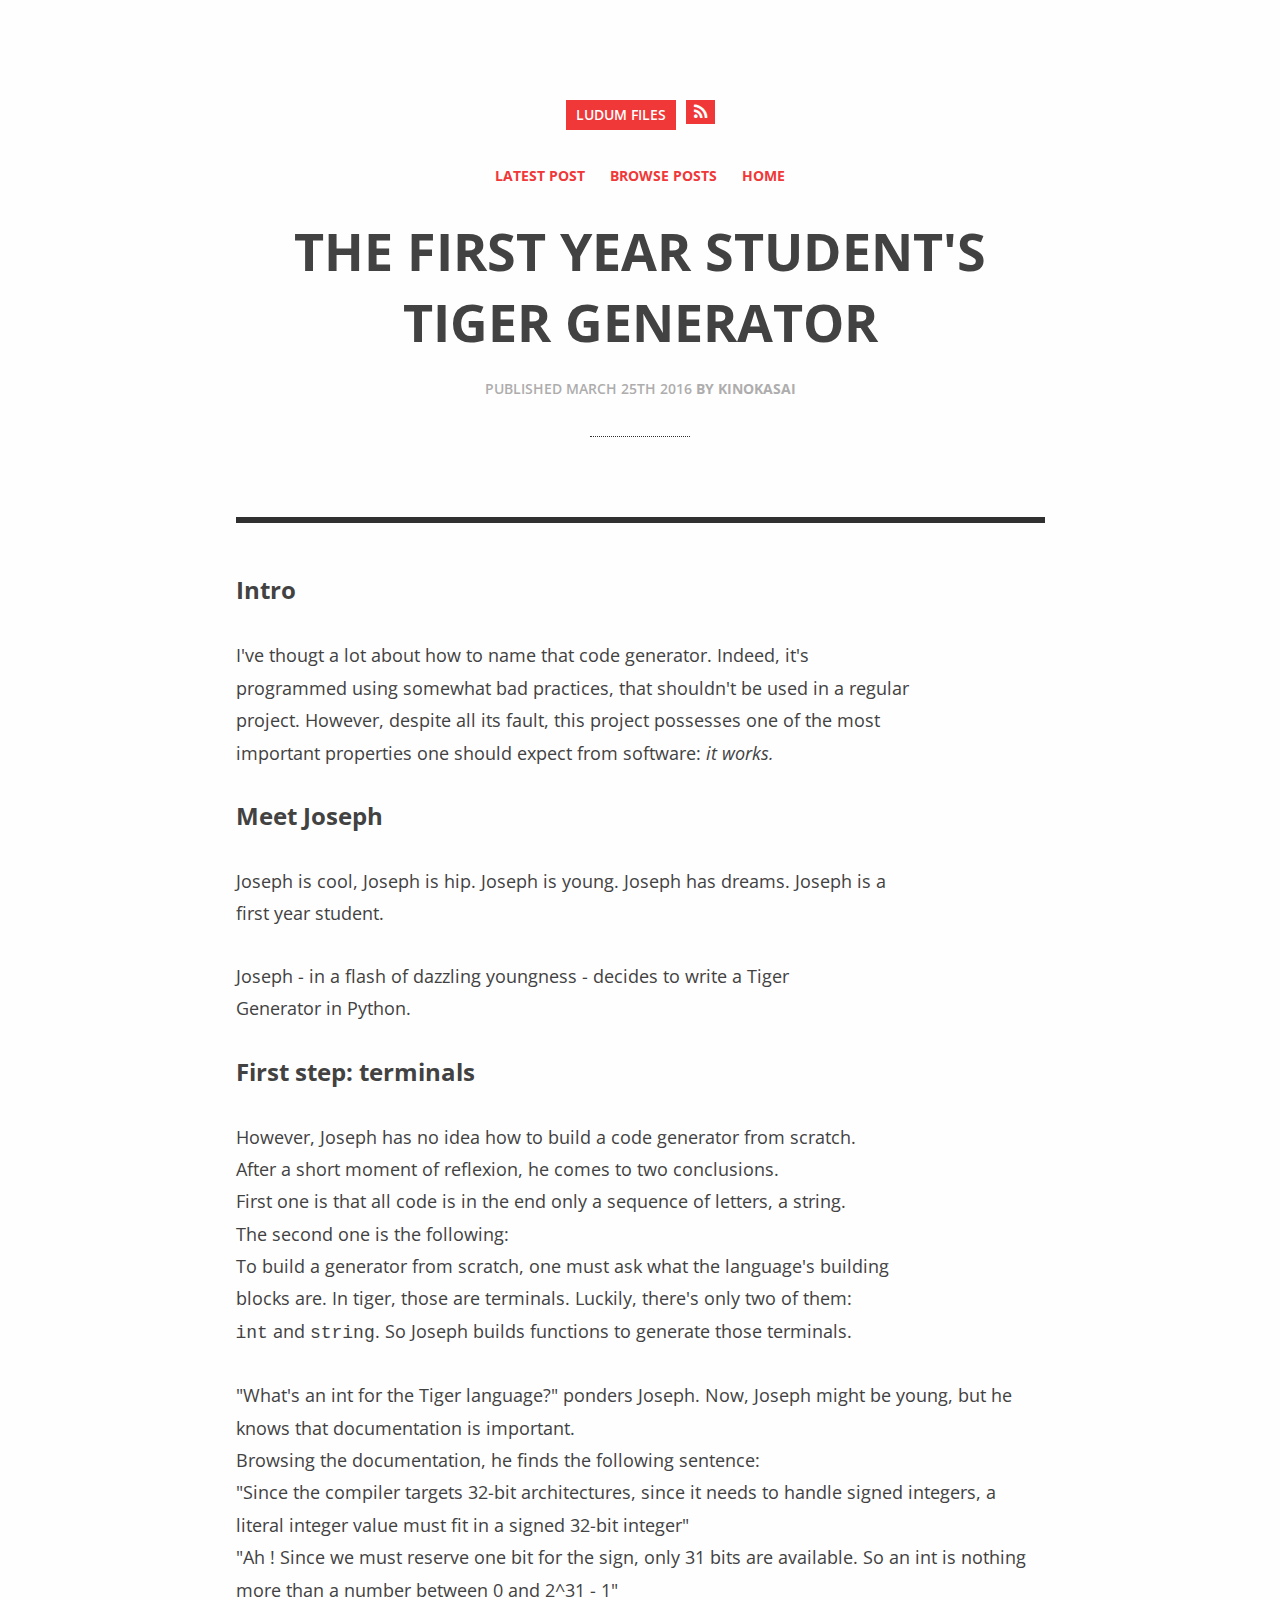
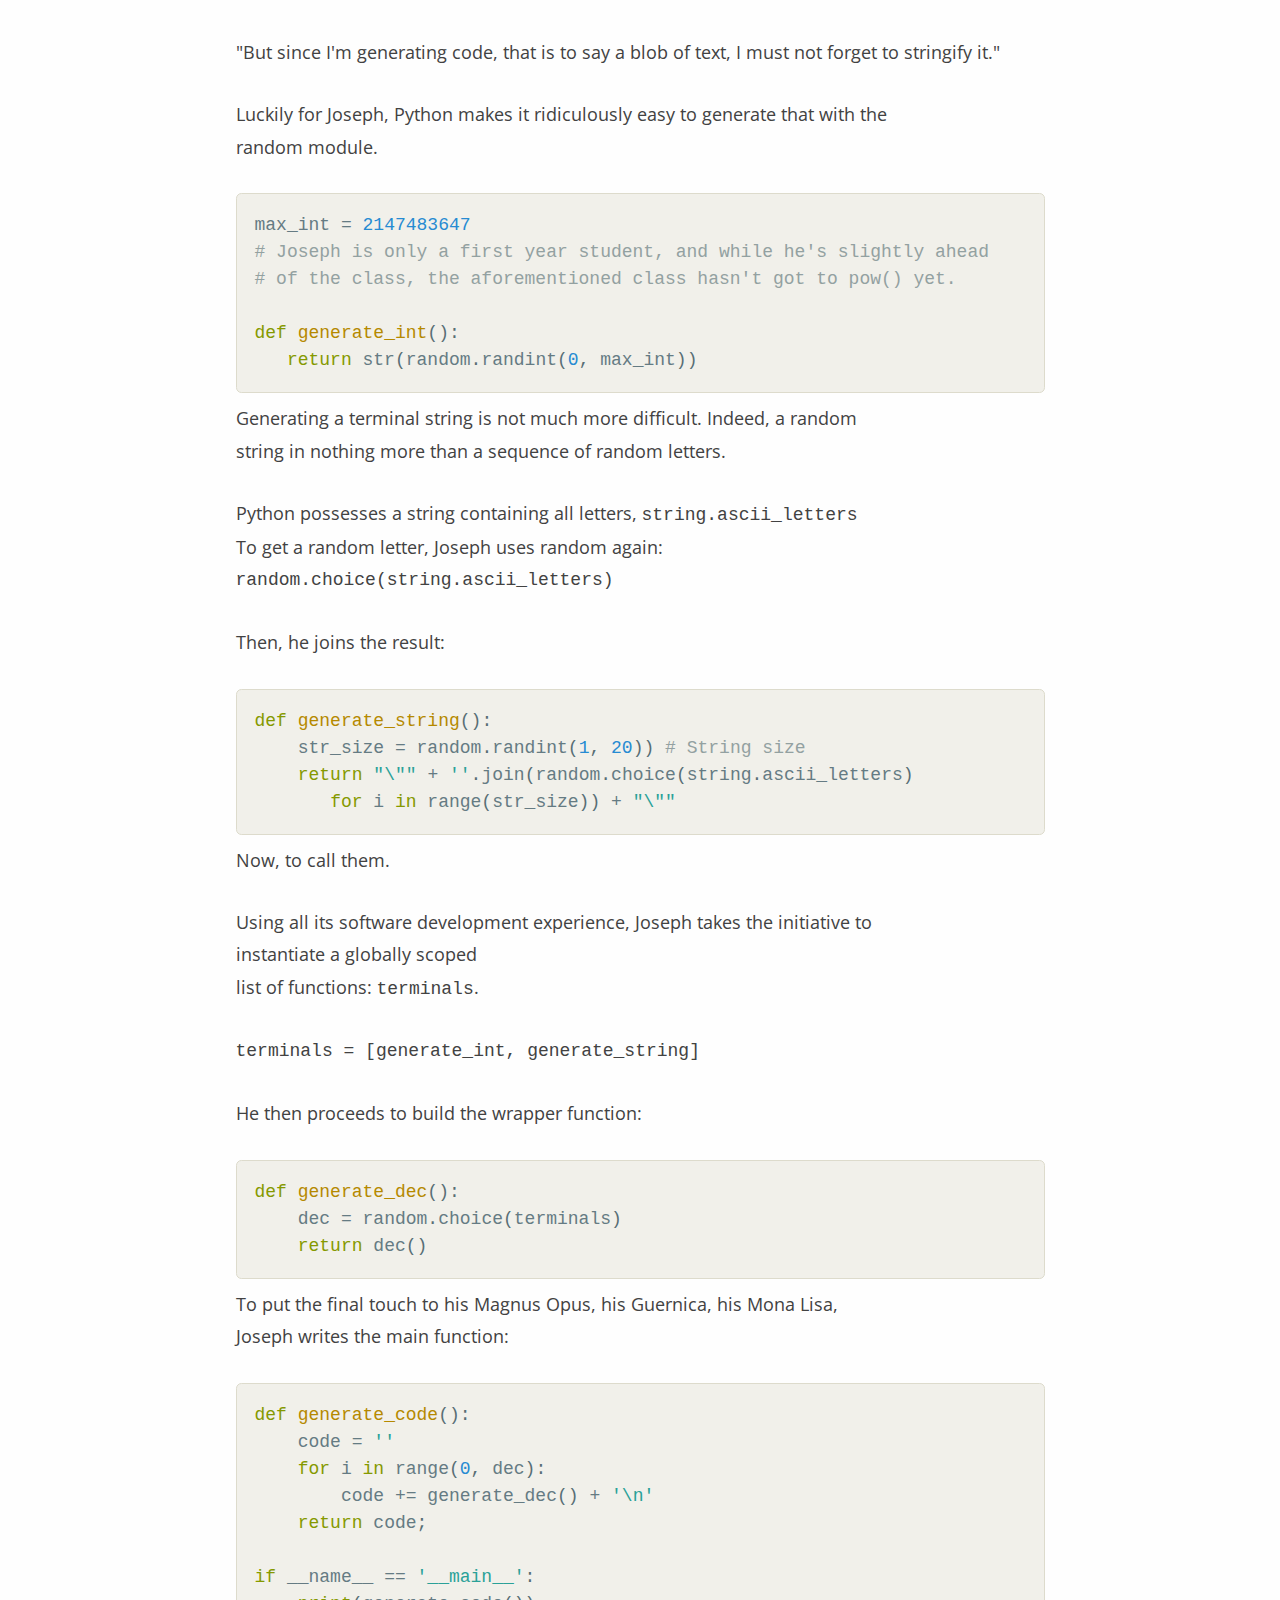
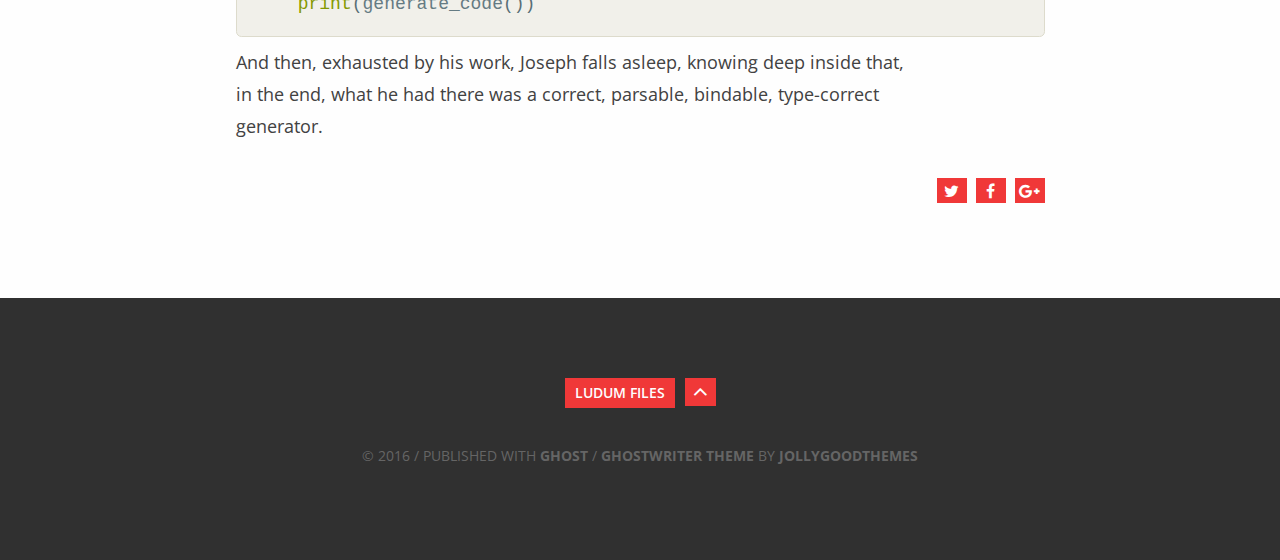
==== commit cab61b3f: "Blog update at 2016-03-25 12:07:45" ====
--- a/the-first-year-students-tiger-generator/index.html
+++ b/the-first-year-students-tiger-generator/index.html
@@ -51,7 +51,7 @@
     </script>
 
     <meta name="generator" content="Ghost 0.7">
-    <link rel="alternate" type="application/rss+xml" title="Ludum Files" href="../rss.4">
+    <link rel="alternate" type="application/rss+xml" title="Ludum Files" href="../rss.5">
 </head>
 <body class="post-template">
 
@@ -61,7 +61,7 @@
                 <div class="site-title-wrapper">
                         <h1 class="site-title"><a class="js-ajax-link" title="Ludum Files" href="../">Ludum Files</a></h1>
 
-                        <a class="button-square" href="../rss.4"><i class="fa fa-rss"></i></a>
+                        <a class="button-square" href="../rss.5"><i class="fa fa-rss"></i></a>
                 </div>
 
                 <ul class="site-nav">
--- a/assets/css/prism.css
+++ b/assets/css/prism.css
@@ -18,7 +18,7 @@
 base0     #839496
 base1     #93a1a1
 base2     #eee8d5
-base3     #fdf6e3
+base3     #f1f0ea
 yellow    #b58900
 orange    #cb4b16
 red       #dc322f
@@ -71,7 +71,7 @@
 
 :not(pre) > code[class*="language-"],
 pre[class*="language-"] {
-	background-color: #fdf6e3; /* base3 */
+	background-color: #f1f0ea; /* base3 */
 }
 
 /* Inline code */
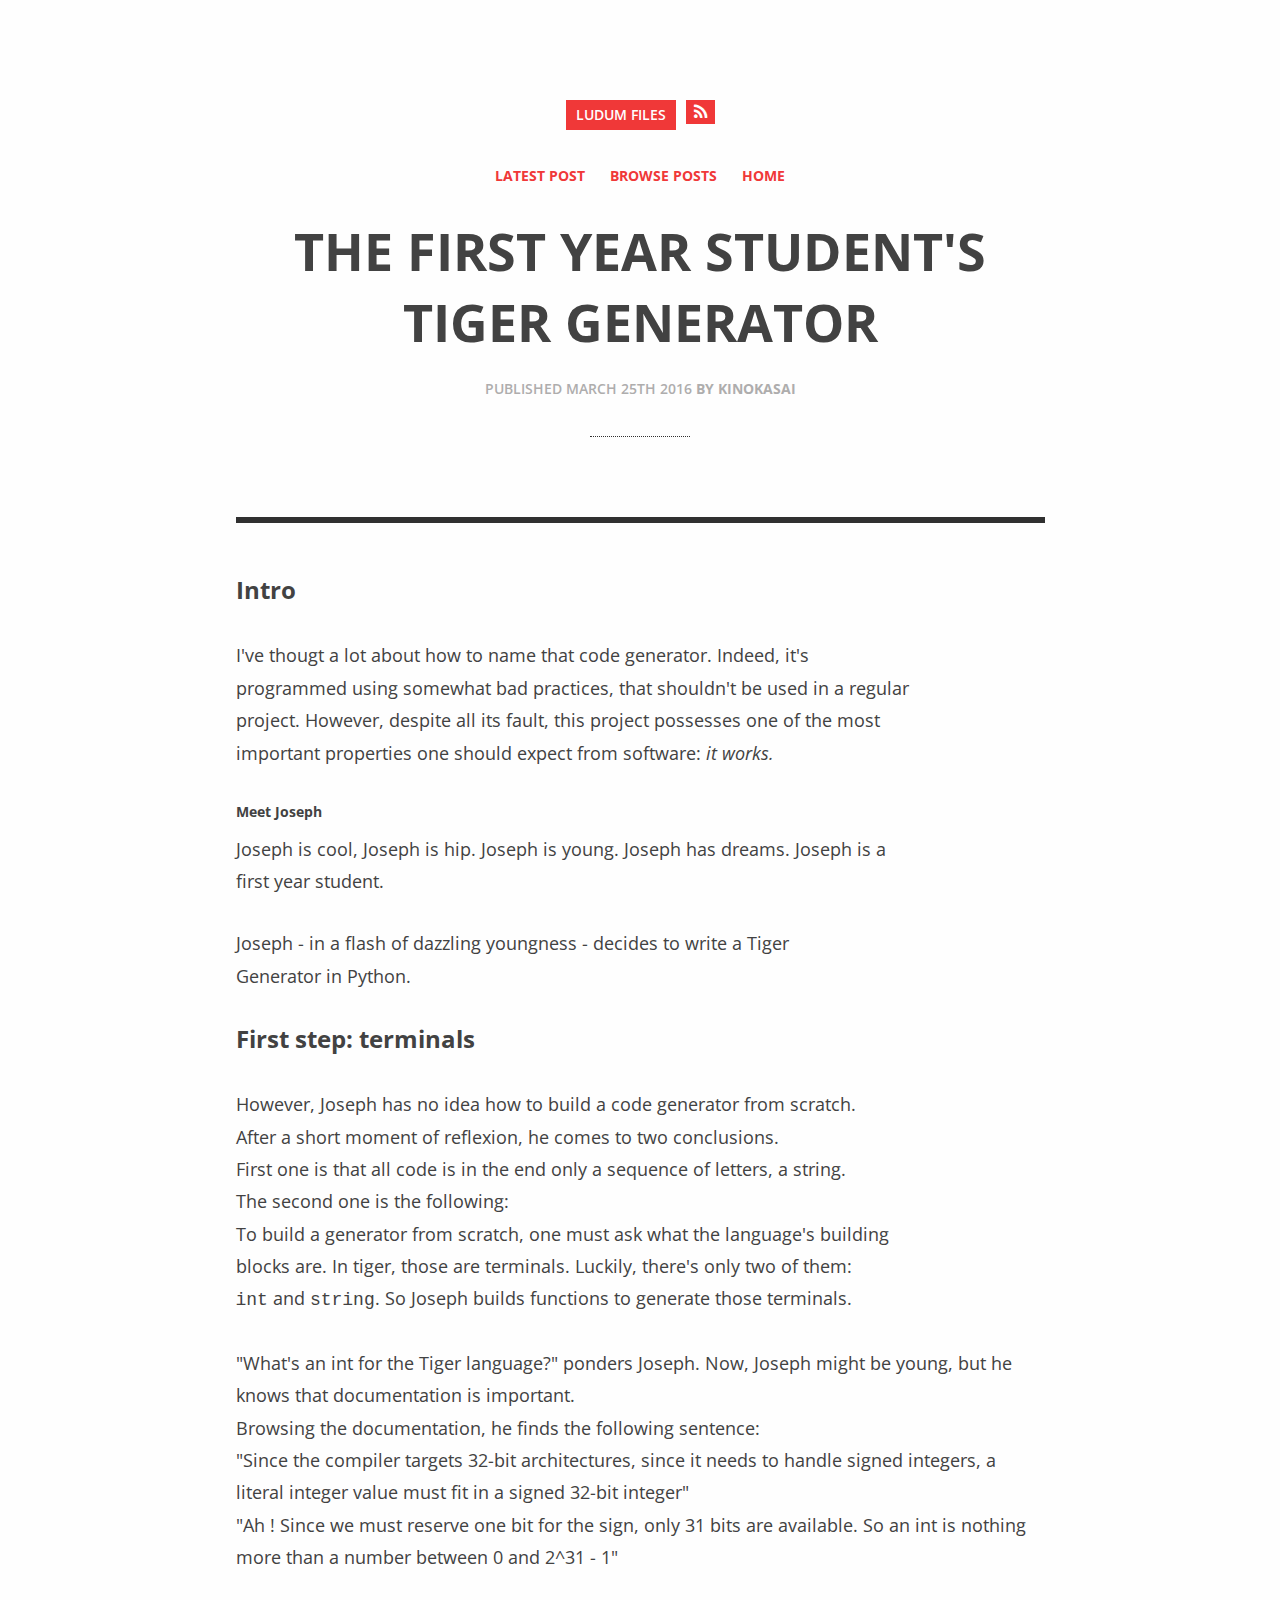
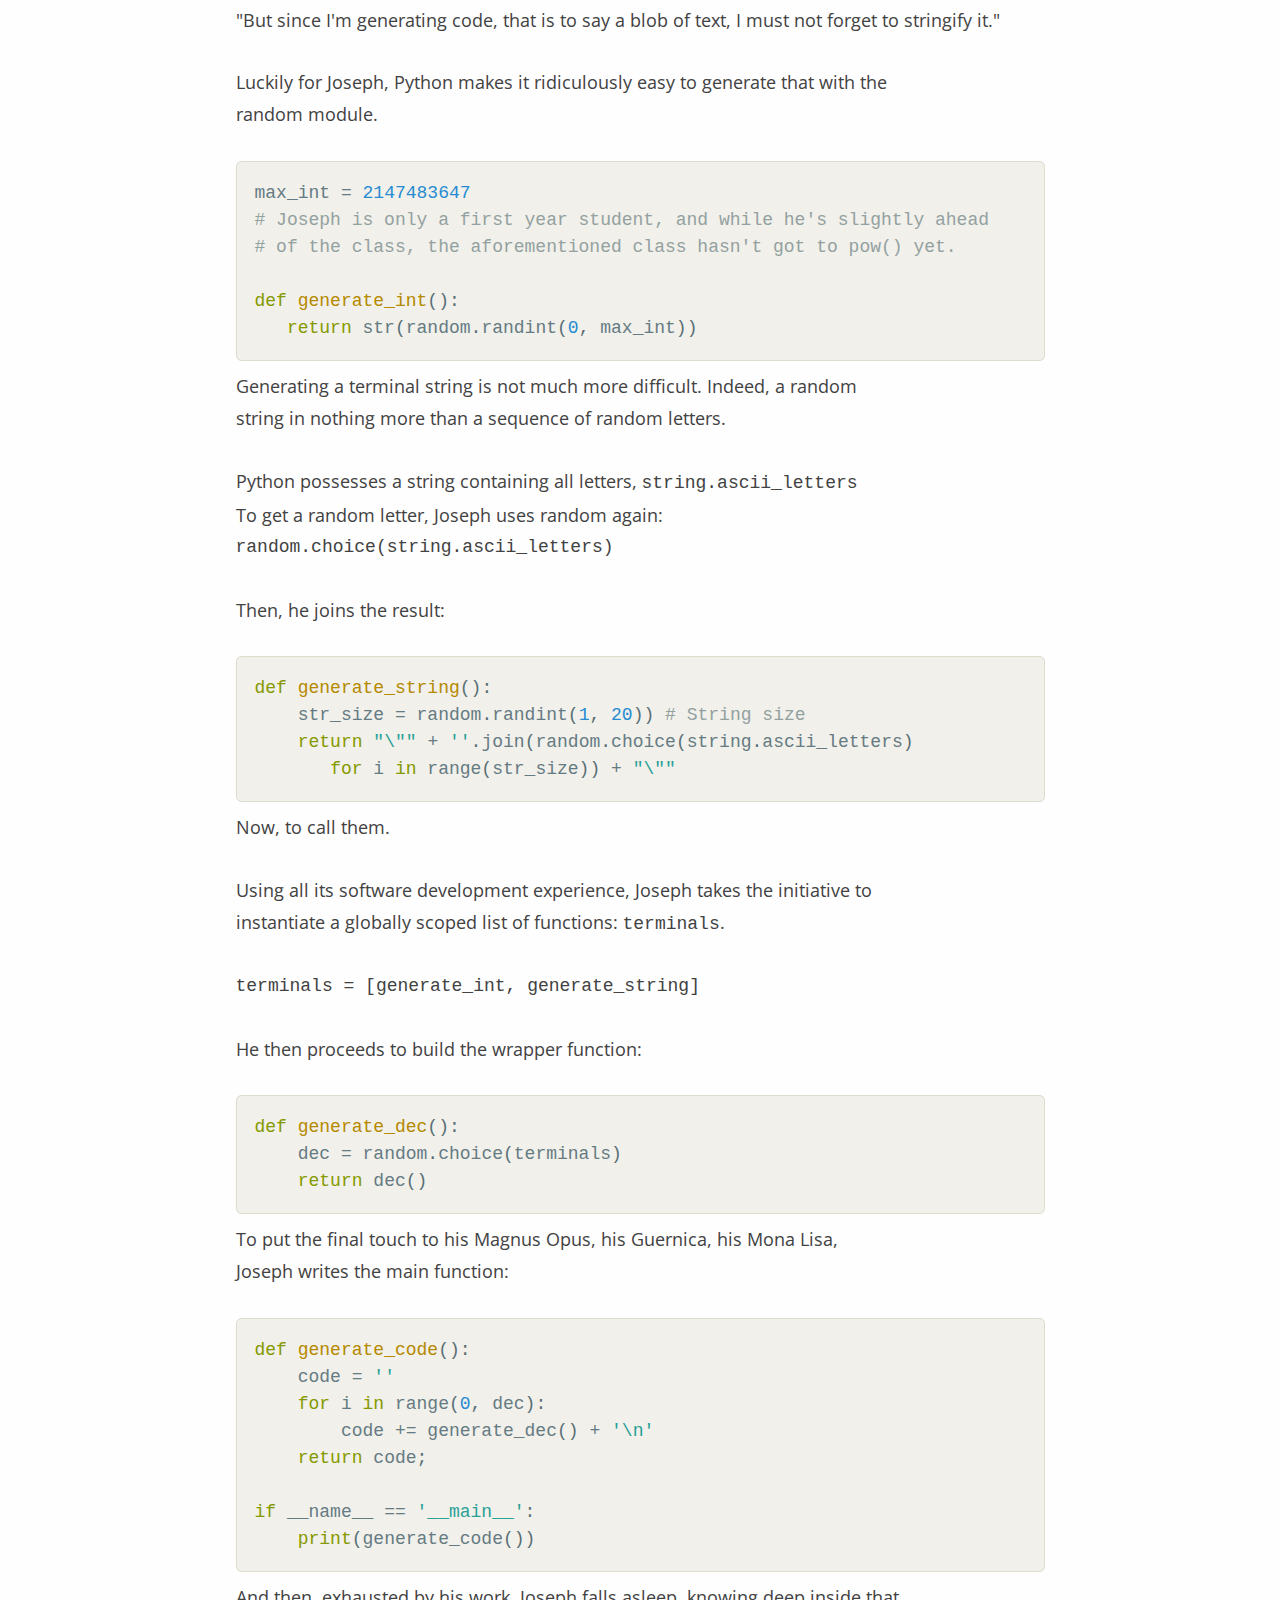
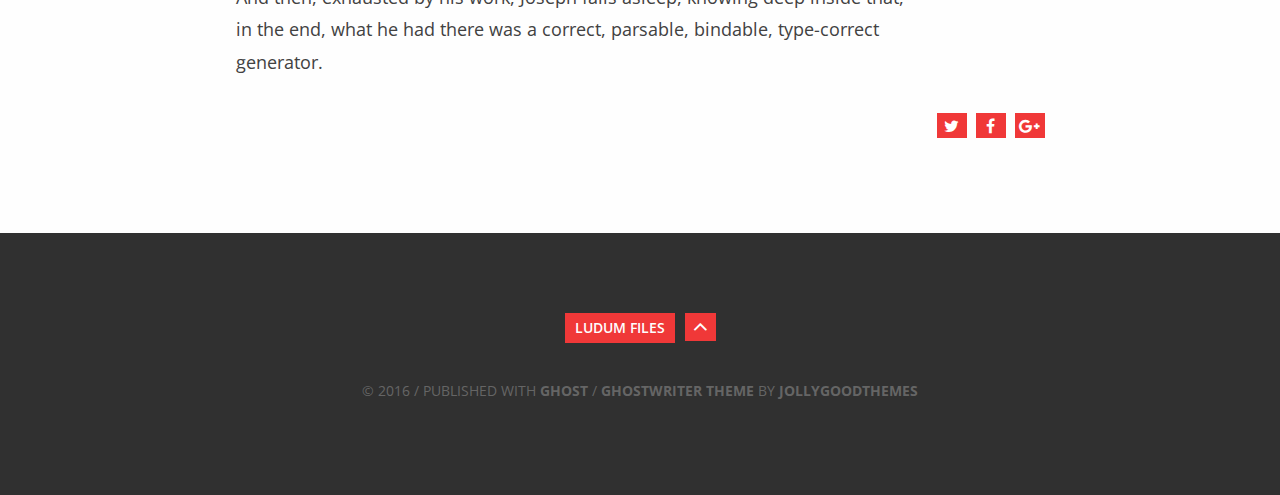
==== commit b868c024: "Blog update at 2016-03-25 12:09:43" ====
--- a/the-first-year-students-tiger-generator/index.html
+++ b/the-first-year-students-tiger-generator/index.html
@@ -26,7 +26,7 @@
     <meta property="og:description" content="Intro I've thougt a lot about how to name that code generator. Indeed, it's  programmed using somewhat bad practices, that shouldn't be used in a regular  project. However, despite all its fault, this project possesses one of the most  important properties one should expect from software: it works. Meet Joseph">
     <meta property="og:url" content="http://localhost:2368/the-first-year-students-tiger-generator/">
     <meta property="article:published_time" content="2016-03-25T11:16:42.933Z">
-    <meta property="article:modified_time" content="2016-03-25T11:54:53.068Z">
+    <meta property="article:modified_time" content="2016-03-25T12:09:35.241Z">
     <meta name="twitter:card" content="summary">
     <meta name="twitter:title" content="The first year student's Tiger Generator">
     <meta name="twitter:description" content="Intro I've thougt a lot about how to name that code generator. Indeed, it's  programmed using somewhat bad practices, that shouldn't be used in a regular  project. However, despite all its fault, this project possesses one of the most  important properties one should expect from software: it works. Meet Joseph">
@@ -45,13 +45,13 @@
     "headline": "The first year student&#x27;s Tiger Generator",
     "url": "http://localhost:2368/the-first-year-students-tiger-generator/",
     "datePublished": "2016-03-25T11:16:42.933Z",
-    "dateModified": "2016-03-25T11:54:53.068Z",
+    "dateModified": "2016-03-25T12:09:35.241Z",
     "description": "Intro I&#x27;ve thougt a lot about how to name that code generator. Indeed, it&#x27;s  programmed using somewhat bad practices, that shouldn&#x27;t be used in a regular  project. However, despite all its fault, this project possesses one of the most  important properties one should expect from software: it works. Meet Joseph"
 }
     </script>
 
     <meta name="generator" content="Ghost 0.7">
-    <link rel="alternate" type="application/rss+xml" title="Ludum Files" href="../rss.5">
+    <link rel="alternate" type="application/rss+xml" title="Ludum Files" href="../rss.6">
 </head>
 <body class="post-template">
 
@@ -61,7 +61,7 @@
                 <div class="site-title-wrapper">
                         <h1 class="site-title"><a class="js-ajax-link" title="Ludum Files" href="../">Ludum Files</a></h1>
 
-                        <a class="button-square" href="../rss.5"><i class="fa fa-rss"></i></a>
+                        <a class="button-square" href="../rss.6"><i class="fa fa-rss"></i></a>
                 </div>
 
                 <ul class="site-nav">
@@ -94,7 +94,7 @@
 project. However, despite all its fault, this project possesses one of the most <br>
 important properties one should expect from software: <em>it works.</em></p>
 
-<h2 id="meetjoseph">Meet Joseph</h2>
+<h6 id="meetjoseph">Meet Joseph</h6>
 
 <p>Joseph is cool, Joseph is hip. Joseph is young. Joseph has dreams. Joseph is a <br>
 first year student.</p>
@@ -152,8 +152,7 @@
 <p>Now, to call them.</p>
 
 <p>Using all its software development experience, Joseph takes the initiative to <br>
-instantiate a globally scoped <br>
-list of functions: <code>terminals</code>.</p>
+instantiate a globally scoped list of functions: <code>terminals</code>.</p>
 
 <p><code>terminals = [generate_int, generate_string]</code></p>
 
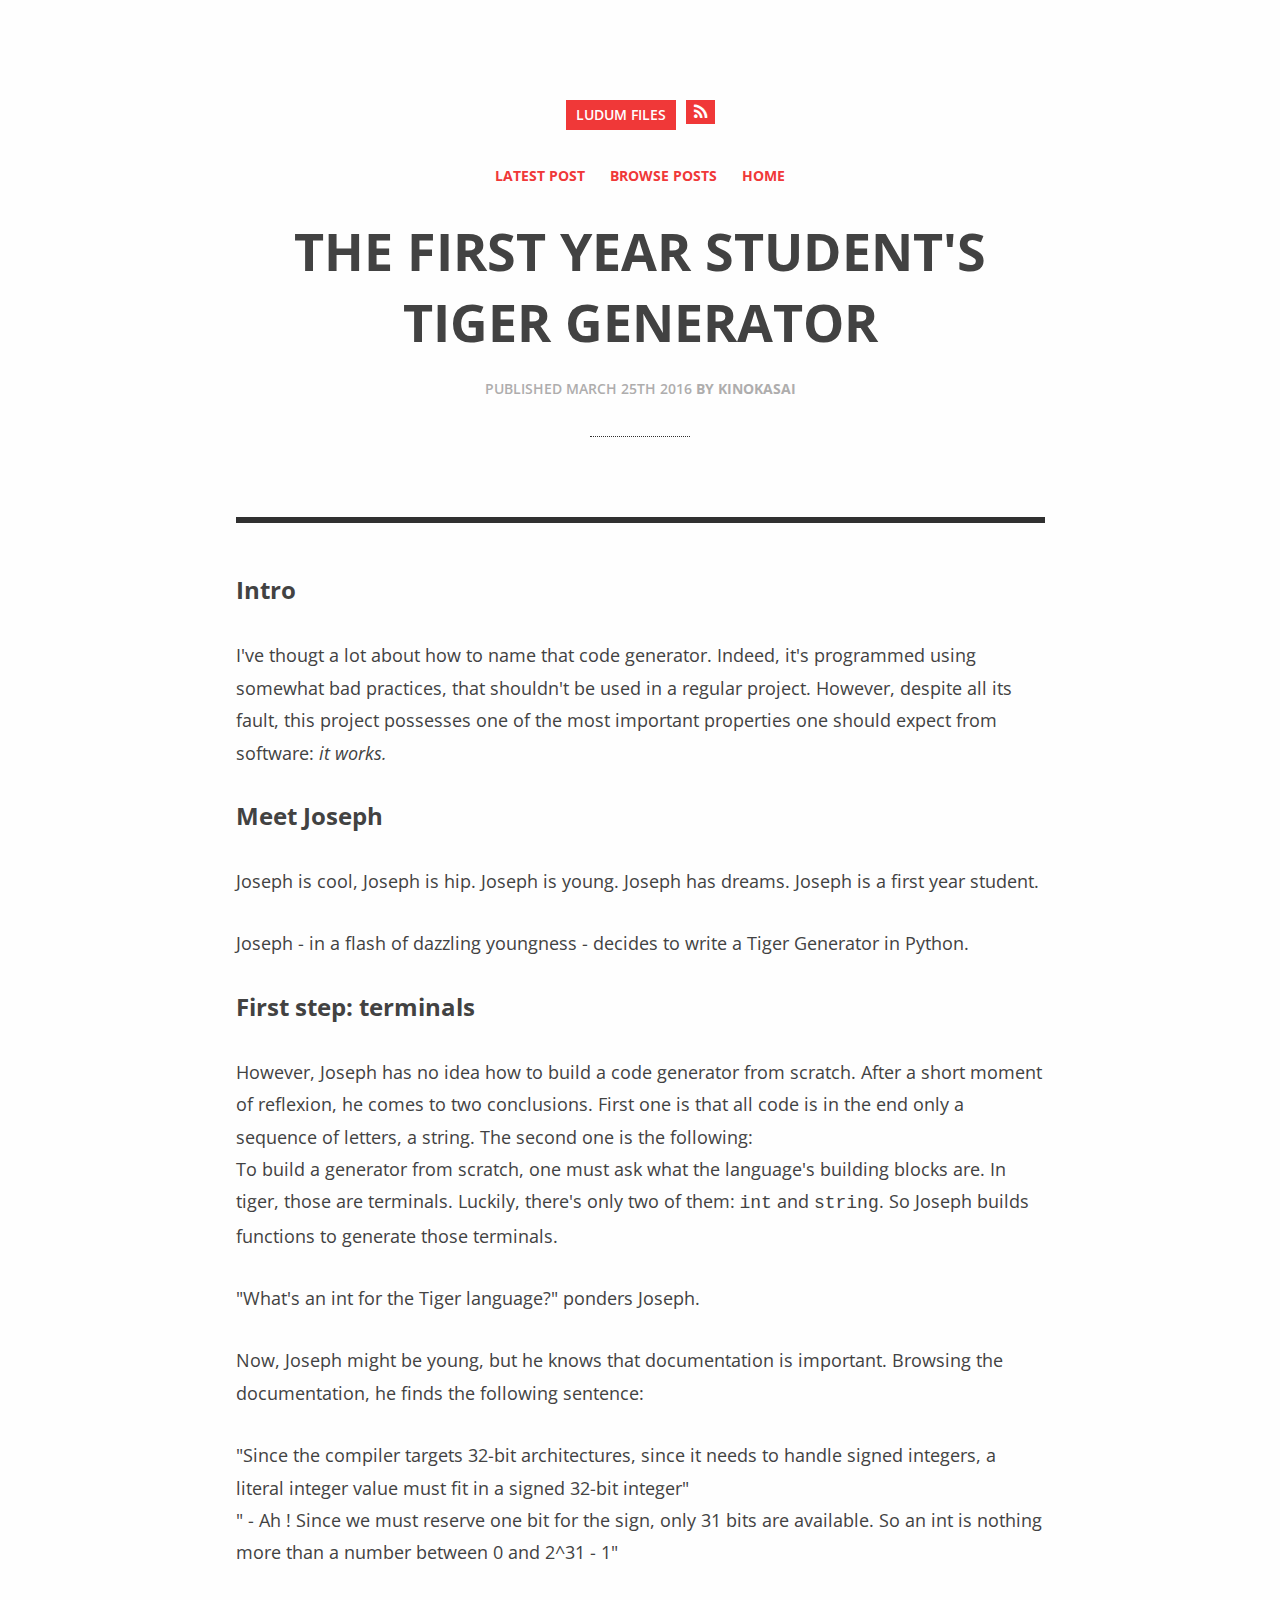
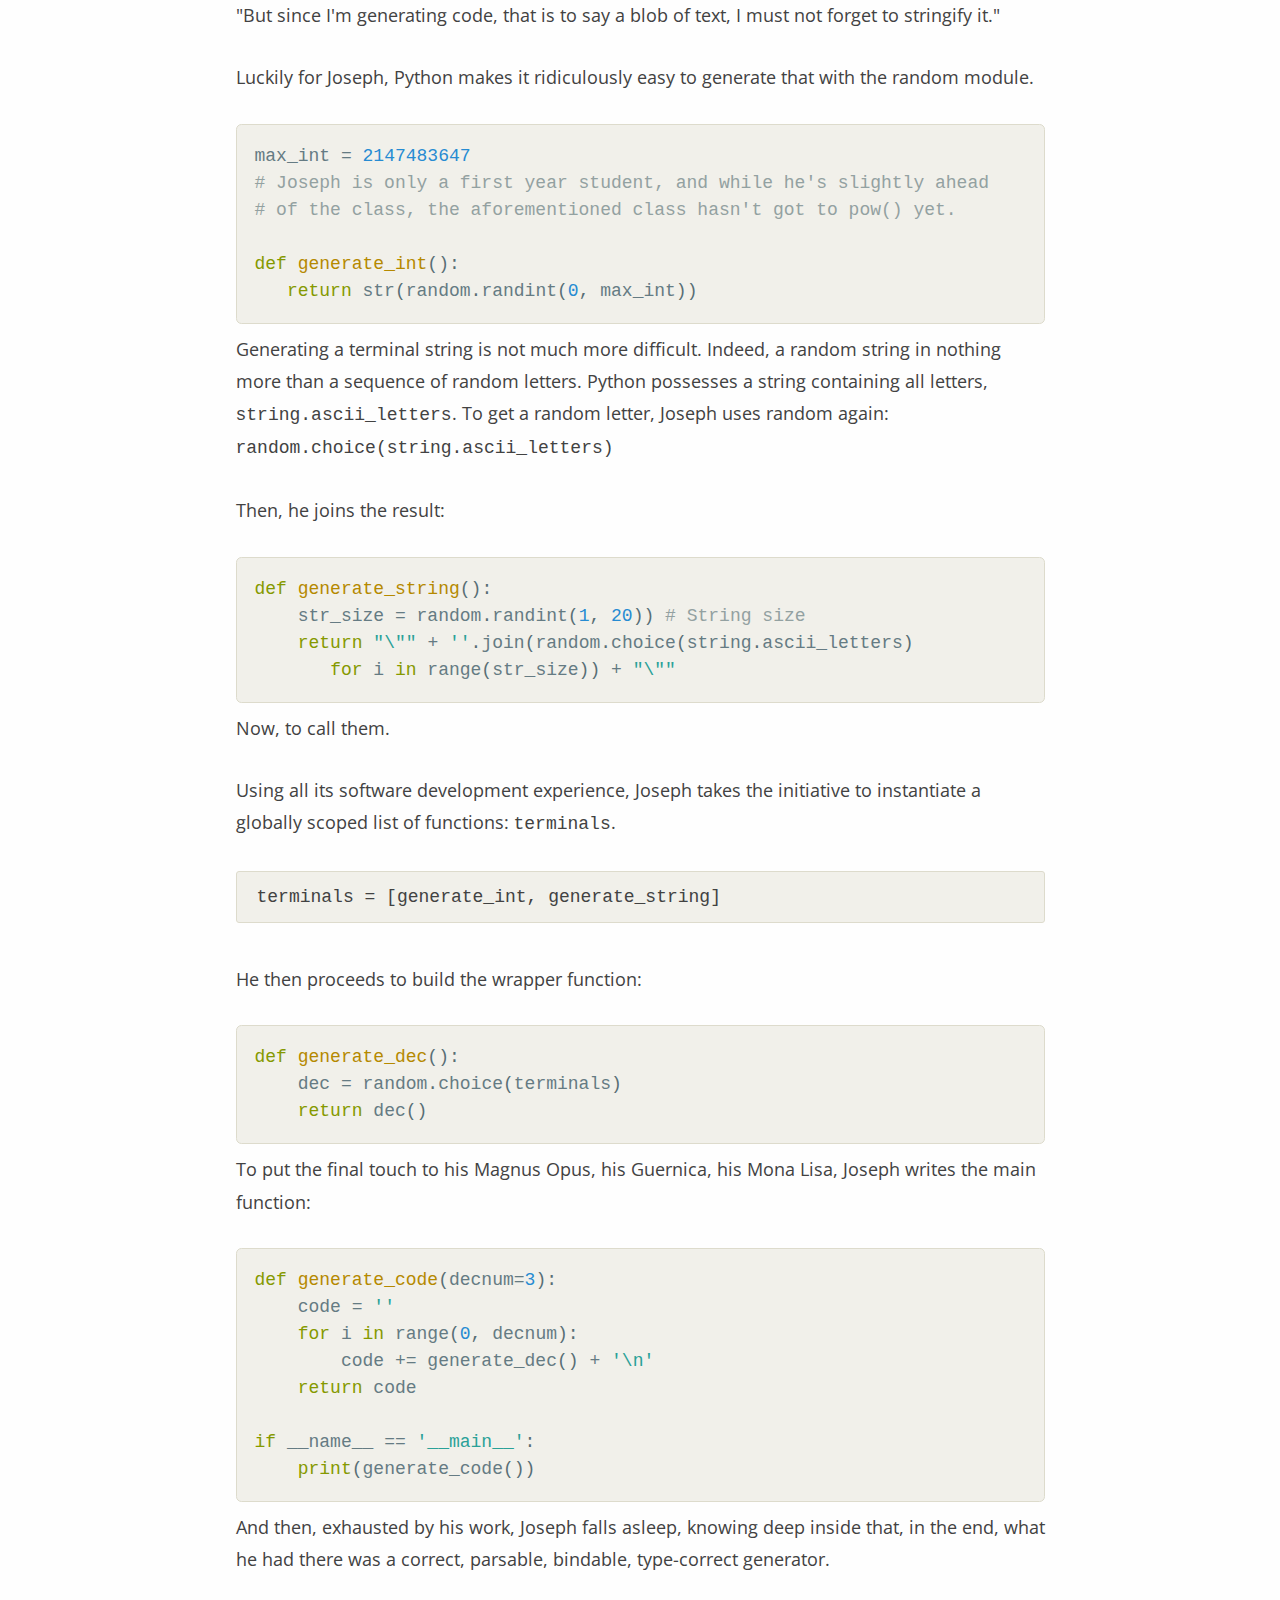
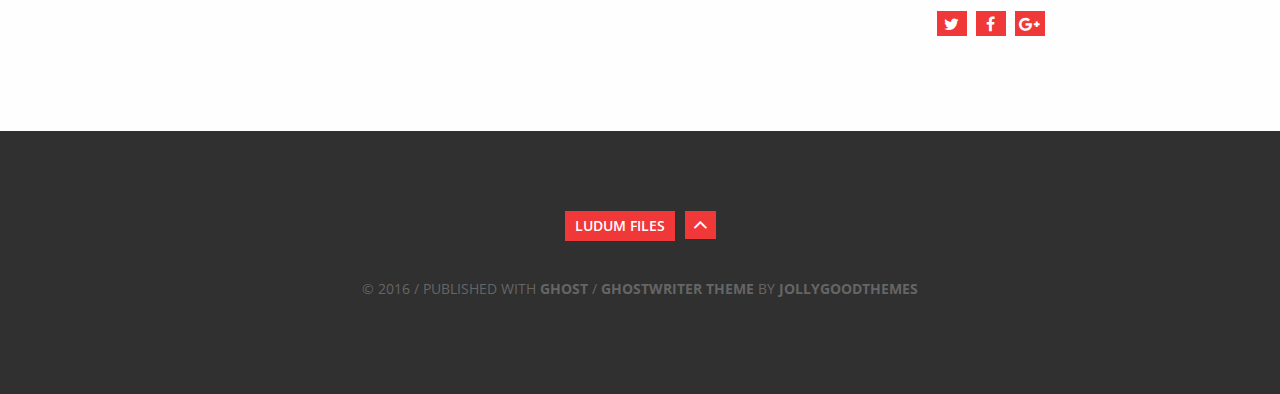
==== commit b688c3ce: "Blog update at 2016-03-25 15:24:34" ====
--- a/the-first-year-students-tiger-generator/index.html
+++ b/the-first-year-students-tiger-generator/index.html
@@ -23,13 +23,13 @@
     <meta property="og:site_name" content="Ludum Files">
     <meta property="og:type" content="article">
     <meta property="og:title" content="The first year student's Tiger Generator">
-    <meta property="og:description" content="Intro I've thougt a lot about how to name that code generator. Indeed, it's  programmed using somewhat bad practices, that shouldn't be used in a regular  project. However, despite all its fault, this project possesses one of the most  important properties one should expect from software: it works. Meet Joseph">
+    <meta property="og:description" content="Intro I've thougt a lot about how to name that code generator. Indeed, it's programmed using somewhat bad practices, that shouldn't be used in a regular project. However, despite all its fault, this project possesses one of the most important properties one should expect from software: it works. Meet Joseph">
     <meta property="og:url" content="http://localhost:2368/the-first-year-students-tiger-generator/">
     <meta property="article:published_time" content="2016-03-25T11:16:42.933Z">
-    <meta property="article:modified_time" content="2016-03-25T12:09:35.241Z">
+    <meta property="article:modified_time" content="2016-03-25T15:24:07.321Z">
     <meta name="twitter:card" content="summary">
     <meta name="twitter:title" content="The first year student's Tiger Generator">
-    <meta name="twitter:description" content="Intro I've thougt a lot about how to name that code generator. Indeed, it's  programmed using somewhat bad practices, that shouldn't be used in a regular  project. However, despite all its fault, this project possesses one of the most  important properties one should expect from software: it works. Meet Joseph">
+    <meta name="twitter:description" content="Intro I've thougt a lot about how to name that code generator. Indeed, it's programmed using somewhat bad practices, that shouldn't be used in a regular project. However, despite all its fault, this project possesses one of the most important properties one should expect from software: it works. Meet Joseph">
     <meta name="twitter:url" content="http://localhost:2368/the-first-year-students-tiger-generator/">
     
     <script type="application/ld+json">
@@ -45,13 +45,13 @@
     "headline": "The first year student&#x27;s Tiger Generator",
     "url": "http://localhost:2368/the-first-year-students-tiger-generator/",
     "datePublished": "2016-03-25T11:16:42.933Z",
-    "dateModified": "2016-03-25T12:09:35.241Z",
-    "description": "Intro I&#x27;ve thougt a lot about how to name that code generator. Indeed, it&#x27;s  programmed using somewhat bad practices, that shouldn&#x27;t be used in a regular  project. However, despite all its fault, this project possesses one of the most  important properties one should expect from software: it works. Meet Joseph"
+    "dateModified": "2016-03-25T15:24:07.321Z",
+    "description": "Intro I&#x27;ve thougt a lot about how to name that code generator. Indeed, it&#x27;s programmed using somewhat bad practices, that shouldn&#x27;t be used in a regular project. However, despite all its fault, this project possesses one of the most important properties one should expect from software: it works. Meet Joseph"
 }
     </script>
 
     <meta name="generator" content="Ghost 0.7">
-    <link rel="alternate" type="application/rss+xml" title="Ludum Files" href="../rss.6">
+    <link rel="alternate" type="application/rss+xml" title="Ludum Files" href="../rss.7">
 </head>
 <body class="post-template">
 
@@ -61,7 +61,7 @@
                 <div class="site-title-wrapper">
                         <h1 class="site-title"><a class="js-ajax-link" title="Ludum Files" href="../">Ludum Files</a></h1>
 
-                        <a class="button-square" href="../rss.6"><i class="fa fa-rss"></i></a>
+                        <a class="button-square" href="../rss.7"><i class="fa fa-rss"></i></a>
                 </div>
 
                 <ul class="site-nav">
@@ -89,42 +89,32 @@
 
         <h2 id="intro">Intro</h2>
 
-<p>I've thougt a lot about how to name that code generator. Indeed, it's <br>
-programmed using somewhat bad practices, that shouldn't be used in a regular <br>
-project. However, despite all its fault, this project possesses one of the most <br>
-important properties one should expect from software: <em>it works.</em></p>
-
-<h6 id="meetjoseph">Meet Joseph</h6>
-
-<p>Joseph is cool, Joseph is hip. Joseph is young. Joseph has dreams. Joseph is a <br>
-first year student.</p>
-
-<p>Joseph - in a flash of dazzling youngness - decides to write a Tiger <br>
-Generator in Python.</p>
+<p>I've thougt a lot about how to name that code generator. Indeed, it's programmed using somewhat bad practices, that shouldn't be used in a regular project. However, despite all its fault, this project possesses one of the most important properties one should expect from software: <em>it works.</em></p>
+
+<h2 id="meetjoseph">Meet Joseph</h2>
+
+<p>Joseph is cool, Joseph is hip. Joseph is young. Joseph has dreams. Joseph is a first year student.</p>
+
+<p>Joseph - in a flash of dazzling youngness - decides to write a Tiger Generator in Python.</p>
 
 <h2 id="firststepterminals">First step: terminals</h2>
 
-<p>However, Joseph has no idea how to build a code generator from scratch. <br>
-After a short moment of reflexion, he comes to two conclusions. <br>
-First one is that all code is in the end only a sequence of letters, a string. <br>
-The second one is the following: <br>
-To build a generator from scratch, one must ask what the language's building <br>
-blocks are. In tiger, those are terminals. Luckily, there's only two of them: <br>
-<code>int</code> and <code>string</code>. So Joseph builds functions to generate those terminals.</p>
-
-<p>"What's an int for the Tiger language?" ponders Joseph.
-Now, Joseph might be young, but he knows that documentation is important. <br>
-Browsing the documentation, he finds the following sentence: <br>
-"Since the compiler targets 32-bit architectures, since it needs to handle
+<p>However, Joseph has no idea how to build a code generator from scratch. After a short moment of reflexion, he comes to two conclusions. First one is that all code is in the end only a sequence of letters, a string. The second one is the following: <br>
+To build a generator from scratch, one must ask what the language's building blocks are. In tiger, those are terminals. Luckily, there's only two of them: <code>int</code> and <code>string</code>. So Joseph builds functions to generate those terminals.</p>
+
+<p>"What's an int for the Tiger language?" ponders Joseph.</p>
+
+<p>Now, Joseph might be young, but he knows that documentation is important.  Browsing the documentation, he finds the following sentence:</p>
+
+<p>"Since the compiler targets 32-bit architectures, since it needs to handle
 signed integers, a literal integer value must fit in a signed 32-bit integer" <br>
-"Ah ! Since we must reserve one bit for the sign, only 31 bits are available.
+" - Ah ! Since we must reserve one bit for the sign, only 31 bits are available.
 So an int is nothing more than a number between 0 and 2^31 - 1"</p>
 
 <p>"But since I'm generating code, that is to say a blob of text, I must not
 forget to stringify it."</p>
 
-<p>Luckily for Joseph, Python makes it ridiculously easy to generate that with the <br>
-random module.</p>
+<p>Luckily for Joseph, Python makes it ridiculously easy to generate that with the random module.</p>
 
 <pre><code class="language- language-python">max_int = 2147483647  
 # Joseph is only a first year student, and while he's slightly ahead
@@ -134,11 +124,7 @@
    return str(random.randint(0, max_int))
 </code></pre>
 
-<p>Generating a terminal string is not much more difficult. Indeed, a random <br>
-string in nothing more than a sequence of random letters.</p>
-
-<p>Python possesses a string containing all letters, <code>string.ascii_letters</code> <br>
-To get a random letter, Joseph uses random again: <br>
+<p>Generating a terminal string is not much more difficult. Indeed, a random string in nothing more than a sequence of random letters. Python possesses a string containing all letters, <code>string.ascii_letters</code>. To get a random letter, Joseph uses random again: <br>
 <code>random.choice(string.ascii_letters)</code></p>
 
 <p>Then, he joins the result:</p>
@@ -151,10 +137,10 @@
 
 <p>Now, to call them.</p>
 
-<p>Using all its software development experience, Joseph takes the initiative to <br>
-instantiate a globally scoped list of functions: <code>terminals</code>.</p>
-
-<p><code>terminals = [generate_int, generate_string]</code></p>
+<p>Using all its software development experience, Joseph takes the initiative to instantiate a globally scoped list of functions: <code>terminals</code>.</p>
+
+<pre><code>terminals = [generate_int, generate_string]  
+</code></pre>
 
 <p>He then proceeds to build the wrapper function:</p>
 
@@ -163,22 +149,19 @@
     return dec()
 </code></pre>
 
-<p>To put the final touch to his Magnus Opus, his Guernica, his Mona Lisa, <br>
-Joseph writes the main function:</p>
-
-<pre><code class="language- language-python">def generate_code():  
+<p>To put the final touch to his Magnus Opus, his Guernica, his Mona Lisa, Joseph writes the main function:</p>
+
+<pre><code class="language- language-python">def generate_code(decnum=3):  
     code = ''
-    for i in range(0, dec):
+    for i in range(0, decnum):
         code += generate_dec() + '\n'
-    return code;
+    return code
 
 if __name__ == '__main__':  
     print(generate_code())
 </code></pre>
 
-<p>And then, exhausted by his work, Joseph falls asleep, knowing deep inside that, <br>
-in the end, what he had there was a correct, parsable, bindable, type-correct <br>
-generator.</p>
+<p>And then, exhausted by his work, Joseph falls asleep, knowing deep inside that, in the end, what he had there was a correct, parsable, bindable, type-correct generator.</p>
     </div>
 
     <footer class="post-footer clearfix">
--- a/assets/css/prism.css
+++ b/assets/css/prism.css
@@ -53,12 +53,12 @@
 
 pre[class*="language-"]::-moz-selection, pre[class*="language-"] ::-moz-selection,
 code[class*="language-"]::-moz-selection, code[class*="language-"] ::-moz-selection {
-	background: #073642; /* base02 */
+	background: #FFF5B8;
 }
 
 pre[class*="language-"]::selection, pre[class*="language-"] ::selection,
 code[class*="language-"]::selection, code[class*="language-"] ::selection {
-	background: #073642; /* base02 */
+	background: #FFF5B8;
 }
 
 /* Code blocks */
